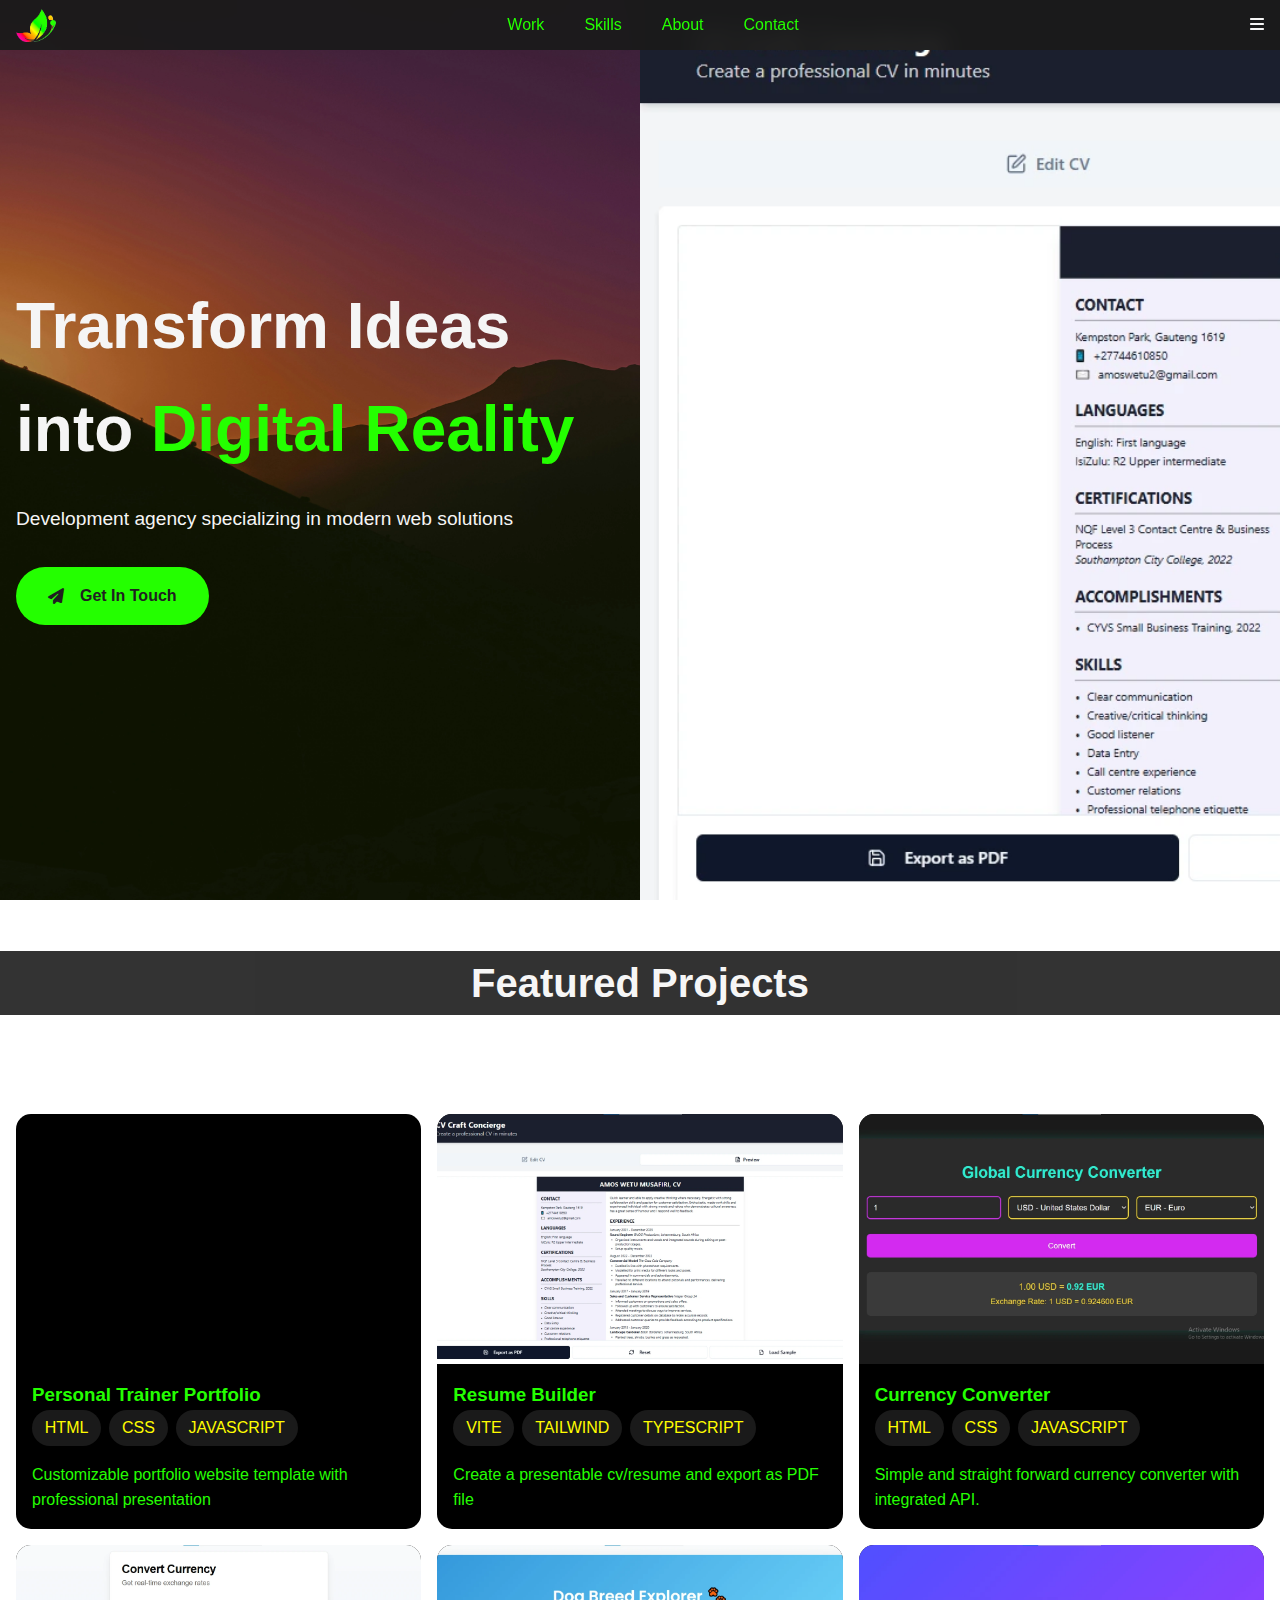
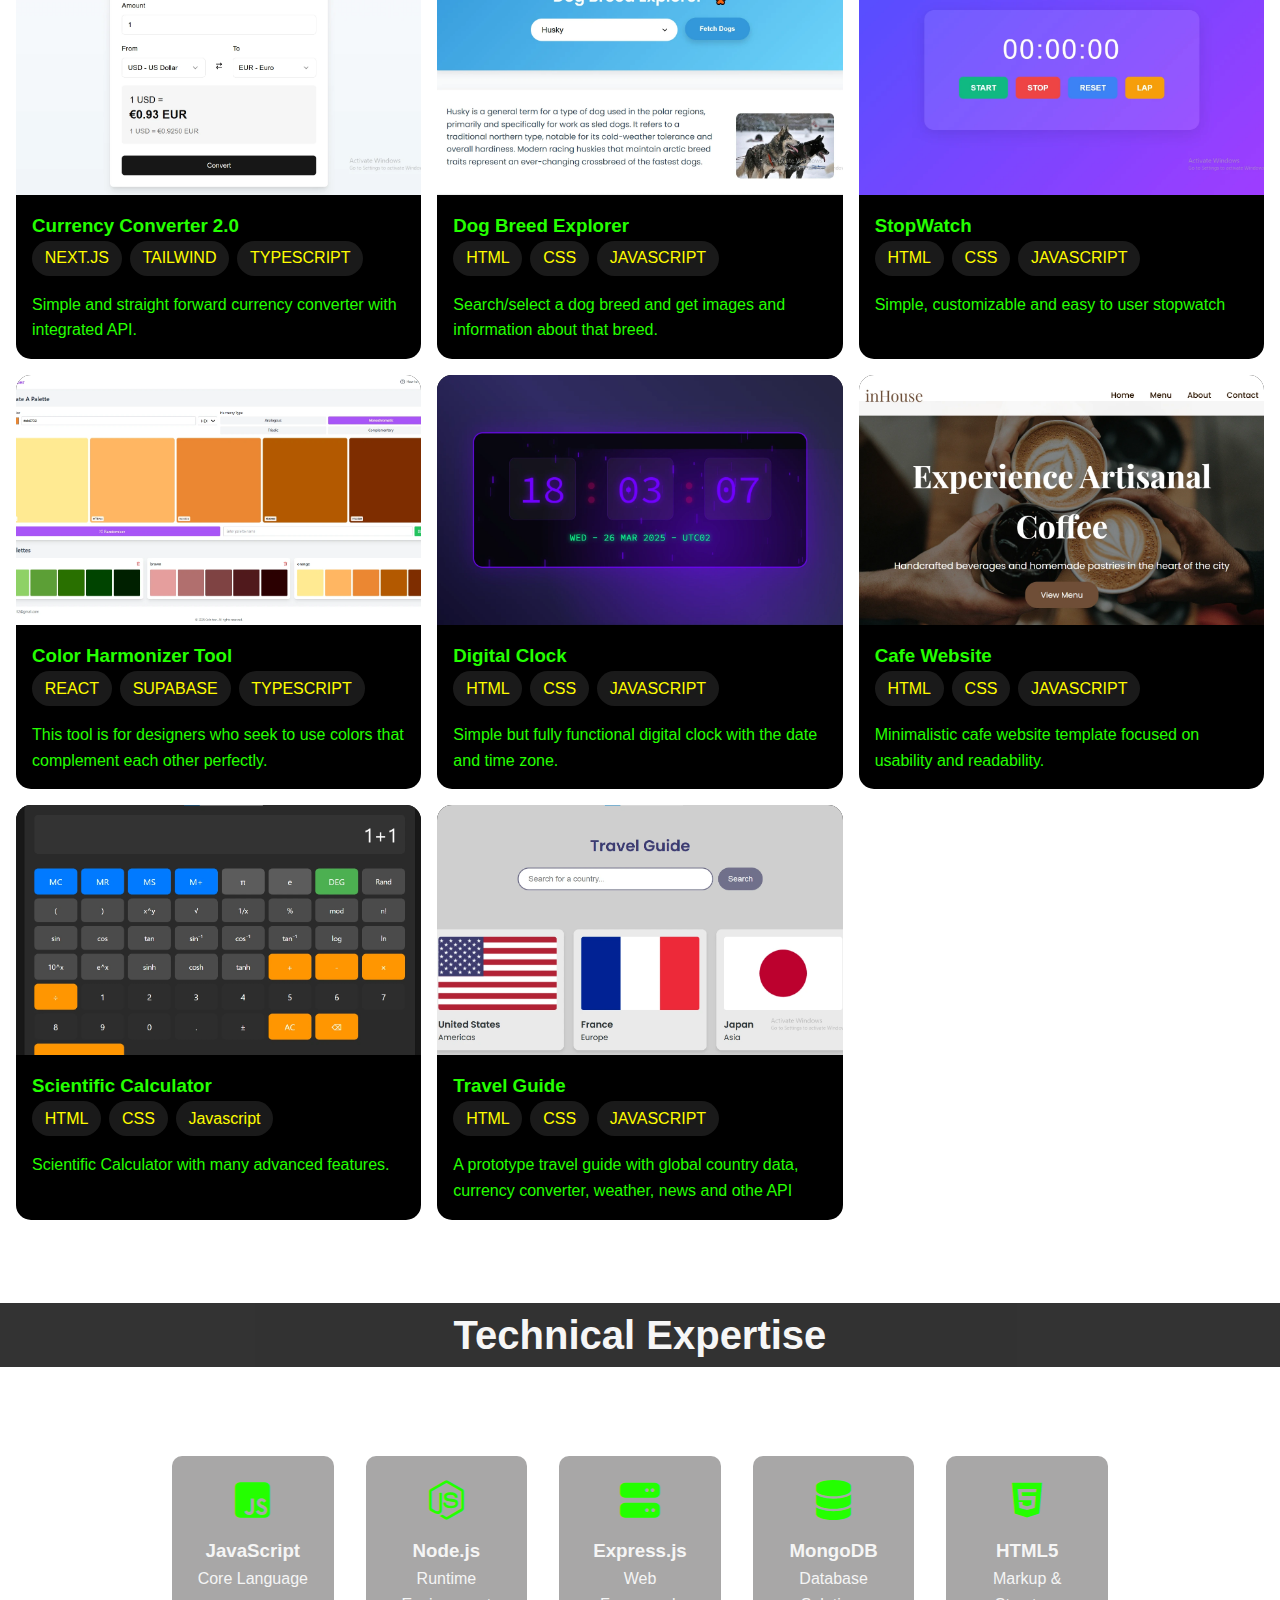
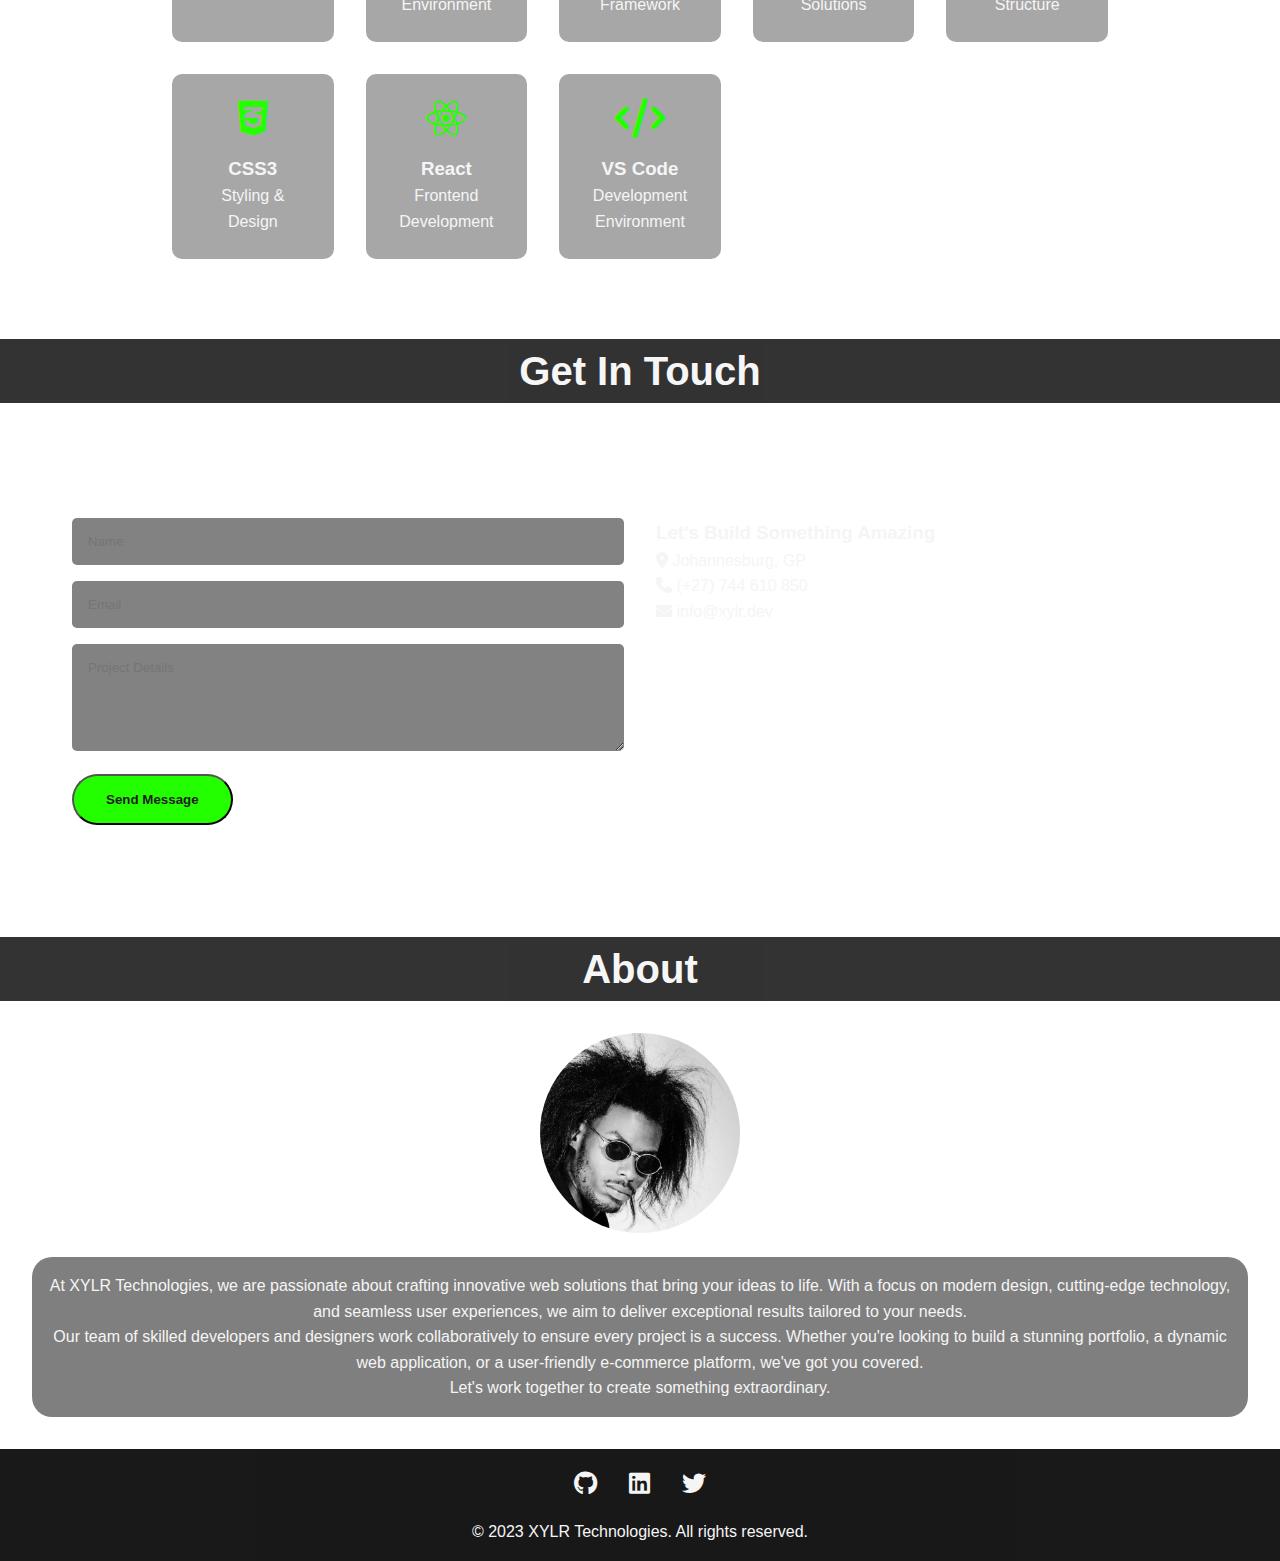
==== index.htm @ c1f41a62 "linked script & css" ====
<!DOCTYPE html>
<html lang="en">
<head>
    <meta charset="UTF-8">
    <meta name="viewport" content="width=device-width, initial-scale=1.0">
    <title>XYLR | Web Development Solutions</title>
    <link rel="icon" type="image/webp" href="/images/logo.webp">
<!-- Load only needed icons using Font Awesome's subset functionality -->
<link rel="stylesheet" href="https://cdnjs.cloudflare.com/ajax/libs/font-awesome/6.4.0/css/all.min.css" integrity="sha512-..." crossorigin="anonymous" media="print" onload="this.media='all'">
<link rel="stylesheet" href="styles.css">
</head>

<body>
    <nav class="navbar">
            <img title="logo" src="/images/logo.webp" str="XYLR" class="logo">
        <div class="nav-links">
            <a href="#projects">Work</a>
            <a href="#skills">Skills</a>
            <a href="#about">About</a>
            <a href="#contact">Contact</a>
        </div>
        <div class="menu-toggle"><i class="fas fa-bars"></i></div>
    </nav>

    <section class="hero">
        <div class="image-slider">
            <div class="slides">
            <img src="/images/resunate.webp" alt="Slide 1" loading="lazy" width="800" height="600">
            <img src="/images/curronimg.webp" alt="Slide 2" loading="lazy" width="800" height="600">
            <img src="/images/converter.webp" alt="Slide 3" loading="lazy" width="800" height="600">
            <img src="/images/dogbreedexpapp.webp" alt="Slide 4" loading="lazy" width="800" height="600">
            <img src="/images/DigiClockimg.webp" alt="Slide 5" loading="lazy" width="800" height="600">
            <img src="/images/got2go.webp" alt="Slide 6" loading="lazy" width="800" height="600">
            <img src="/images/calimg.webp" alt="Slide 7" loading="lazy" width="800" height="600">
            <img src="/images/colorizerimg.webp" alt="Slide 8" loading="lazy" width="800" height="600">
            <img src="/images/inhouseimg.webp" alt="Slide 9" loading="lazy" width="800" height="600">
            <img src="/images/PrimeFitimage.webp" alt="Slide 10" loading="lazy" width="800" height="600">
            <img src="/images/stopimg.webp" alt="Slide 11" loading="lazy" width="800" height="600">
            <img src="/images/weathappimg.webp" alt="Slide 12" loading="lazy" width="800" height="600">

            </div>
        </div>
        
        <div class="hero-content">
            <h1>Transform Ideas into <span>Digital Reality</span></h1>
            <p>Development agency specializing in modern web solutions</p>
            <a href="#contact" class="cta-button">
                <i class="fas fa-paper-plane"></i>
                Get In Touch
            </a>
        </div>
    </section>
   
    <section class="projects" id="projects">
        <br><br>
        <h2 class="section-title">Featured Projects</h2>
        <br><br>
        <div class="projects-grid">
            
            <a href="https://prymefit.netlify.app/" class="project-card">
                <div class="project-image" style="background-image: url('/images/primefitimage.webp')"></div>
                <div class="project-info">
                    <h3>Personal Trainer Portfolio</h3>
                    <div class="project-tags">
                        <span class="tag">HTML</span>
                        <span class="tag">CSS</span>
                        <span class="tag">JAVASCRIPT</span>
                    </div>
                    <p>Customizable portfolio website template with professional presentation</p>
                </div>
            </a>
           
            <a href="https://resunate.netlify.app/" class="project-card">
                <div class="project-image" style="background-image: url('/images/resunate.webp')"></div>
                <div class="project-info">
                    <h3>Resume Builder</h3>
                    <div class="project-tags">
                        <span class="tag">VITE</span>
                        <span class="tag">TAILWIND</span>
                        <span class="tag">TYPESCRIPT</span>
                    </div>
                    <p>Create a presentable cv/resume and export as PDF file</p>
                </div>
            </a>

            <a href="https://currencon.netlify.app/" class="project-card">
                <div class="project-image" style="background-image: url('/images/curronimg.webp')"></div>
                <div class="project-info">
                    <h3>Currency Converter</h3>
                    <div class="project-tags">
                        <span class="tag">HTML</span>
                        <span class="tag">CSS</span>
                        <span class="tag">JAVASCRIPT</span>
                    </div>
                    <p>Simple and straight forward currency converter with integrated API.</p>
                </div>
            </a>

            <a href="https://curron.netlify.app/" class="project-card">
                <div class="project-image" style="background-image: url('/images/converter.webp')"></div>
                <div class="project-info">
                    <h3>Currency Converter 2.0</h3>
                    <div class="project-tags">
                    <span class="tag">NEXT.JS</span>
                        <span class="tag">TAILWIND</span>
                        <span class="tag">TYPESCRIPT</span>
                    </div>
                    <p>Simple and straight forward currency converter with integrated API.</p>
                </div>
            </a>

            <a href="https://breedfinder.netlify.app/" class="project-card">
                <div class="project-image" style="background-image: url('/images/dogbreedexpapp.webp')"></div>
                <div class="project-info">
                    <h3>Dog Breed Explorer</h3>
                    <div class="project-tags">
                        <span class="tag">HTML</span>
                        <span class="tag">CSS</span>
                        <span class="tag">JAVASCRIPT</span>
                    </div>
                    <p>Search/select a dog breed and get images and information about that breed.</p>
                </div>
            </a>

            <a href="https://stoptyme.netlify.app/" class="project-card">
                <div class="project-image" style="background-image: url('/images/stopimg.webp')"></div>
                <div class="project-info">
                    <h3>StopWatch</h3>
                    <div class="project-tags">
                        <span class="tag">HTML</span>
                        <span class="tag">CSS</span>
                        <span class="tag">JAVASCRIPT</span>
                    </div>
                    <p>Simple, customizable and easy to user stopwatch</p>
                </div>
            </a>

            <a href="https://harmonizer.netlify.app/" class="project-card">
                <div class="project-image" style="background-image: url('/images/colorizerimg.webp')"></div>
                <div class="project-info">
                    <h3>Color Harmonizer Tool</h3>
                    <div class="project-tags">
                        <span class="tag">REACT</span>
                        <span class="tag">SUPABASE</span>
                        <span class="tag">TYPESCRIPT</span>
                    </div>
                    <p>This tool is for designers who seek to use colors that complement each other perfectly.</p>
                </div>
            </a>

            <a href="https://kloch.netlify.app/" class="project-card">
                <div class="project-image" style="background-image: url('/images/DigiClockimg.webp')"></div>
                <div class="project-info">
                    <h3>Digital Clock</h3>
                    <div class="project-tags">
                        <span class="tag">HTML</span>
                        <span class="tag">CSS</span>
                        <span class="tag">JAVASCRIPT</span>
                    </div>
                    <p>Simple but fully functional digital clock with the date and time zone.</p>
                </div>
            </a>

            <a href="https://inhouze.netlify.app/" class="project-card">
                <div class="project-image" style="background-image: url('/images/inhouseimg.webp')"></div>
                <div class="project-info">
                    <h3>Cafe Website</h3>
                    <div class="project-tags">
                        <span class="tag">HTML</span>
                        <span class="tag">CSS</span>
                        <span class="tag">JAVASCRIPT</span>
                    </div>
                    <p>Minimalistic cafe website template focused on usability and readability.</p>
                </div>
            </a>

            <a href="https://sciculator.netlify.app/" class="project-card">
                <div class="project-image" style="background-image: url('/images/calimg.webp')"></div>
                <div class="project-info">
                    <h3>Scientific Calculator</h3>
                    <div class="project-tags">
                        <span class="tag">HTML</span>
                        <span class="tag">CSS</span>
                        <span class="tag">Javascript</span>
                    </div>
                    <p>Scientific Calculator with many advanced features.</p>
                </div>
            </a>

            <a href="https://got2go.netlify.app/" class="project-card">
                <div class="project-image" style="background-image: url('/images/got2go.webp')"></div>
                <div class="project-info">
                    <h3>Travel Guide</h3>
                    <div class="project-tags">
                        <span class="tag">HTML</span>
                        <span class="tag">CSS</span>
                        <span class="tag">JAVASCRIPT</span>
                    </div>
                    <p>A prototype travel guide with global country data, currency converter, weather, news and othe API </p>
                </div>
            </a>
            <!-- Add more project cards -->
        </div>
    </section>
    <br><br>
    <section id="skills">
    <h2 class="section-title">Technical Expertise</h2>
    <br>
    <div class="skills-grid">
        <div class="skill-item">
            <i class="fab fa-js-square skill-icon"></i>
            <h3>JavaScript</h3>
            <p>Core Language</p>
        </div>
        <div class="skill-item">
            <i class="fab fa-node-js skill-icon"></i>
            <h3>Node.js</h3>
            <p>Runtime Environment</p>
        </div>
        <div class="skill-item">
            <i class="fas fa-server skill-icon"></i>
            <h3>Express.js</h3>
            <p>Web Framework</p>
        </div>
        <div class="skill-item">
            <i class="fas fa-database skill-icon"></i>
            <h3>MongoDB</h3>
            <p>Database Solutions</p>
        </div>
        <div class="skill-item">
            <i class="fab fa-html5 skill-icon"></i>
            <h3>HTML5</h3>
            <p>Markup & Structure</p>
        </div>
        <div class="skill-item">
            <i class="fab fa-css3-alt skill-icon"></i>
            <h3>CSS3</h3>
            <p>Styling & Design</p>
        </div>
        <div class="skill-item">
            <i class="fab fa-react skill-icon"></i>
            <h3>React</h3>
            <p>Frontend Development</p>
        </div>
          <div class="skill-item">
            <i class="fas fa-code skill-icon"></i>
            <h3>VS Code</h3>
            <p>Development Environment</p>
        </div>
    </div>
</section>

    <section class="contact" id="contact">
        <h2 class="section-title">Get In Touch</h2>
        <br><br>
        <div class="contact-grid">
            <form class="contact-form">
                <input type="text" placeholder="Name" required>
                <input type="email" placeholder="Email" required>
                <textarea rows="5" placeholder="Project Details" required></textarea>
                <button class="cta-button">Send Message</button>
            </form>
            <div class="contact-info">
                <h3>Let's Build Something Amazing</h3>
                <p><i class="fas fa-map-marker-alt"></i> Johannesburg, GP</p>
                <p><i class="fas fa-phone"></i> (+27) 744 610 850</p>
                <p><i class="fas fa-envelope"></i> info@xylr.dev</p>
            </div>
        </div>
    </section>
    <section id="about">
        <h2 class="section-title">About</h2>
        <div class="profile-pic">
            <img src="/images/me.jpg" alt="Profile Picture">
        </div>
        <div id="D1">
            <p>
                At XYLR Technologies, we are passionate about crafting innovative web solutions that bring your ideas to life. 
                With a focus on modern design, cutting-edge technology, and seamless user experiences, we aim to deliver 
                exceptional results tailored to your needs.
            </p>
            <p>
                Our team of skilled developers and designers work collaboratively to ensure every project is a success. 
                Whether you're looking to build a stunning portfolio, a dynamic web application, or a user-friendly e-commerce 
                platform, we've got you covered.
            </p>
            <p>
                Let's work together to create something extraordinary.
            </p>
        </div>
    </section>
    <footer>
        <div class="social-links">
            <a title="github" href="https://github.com/tripsound"><i class="fab fa-github"></i></a>
            <a title="linkedin" href="https://www.linkedin.com/in/amos-wetu-8b114825a/"><i class="fab fa-linkedin"></i></a>
            <a title="twitter" href="#"><i class="fab fa-twitter"></i></a>
        </div>
        <p>&copy; 2023 XYLR Technologies. All rights reserved.</p>
    </footer>
    <script src="script.js"></script>
</body>
</html>
---- styles.css ----
:root {
        --primary-color: #202020;
        --accent-color: #24FF00;
        --text-light: #F5F5F5;
        --bg-dark: #000000;
    }

    * {
        margin: 0;
        padding: 0;
        box-sizing: border-box;
        font-family: 'Inter', sans-serif;
    }

    html {
        scroll-behavior: smooth;
    }

    body {
        background-image: url('images/samuel.webp');
        background-size: cover;
            background-attachment: fixed;
            background-position: center;
            background-repeat: no-repeat;
        color: var(--text-light);
        line-height: 1.6;
    }

    /* Navigation */
    .navbar {
        position: fixed;
        top: 0;
        width: 100%;
        padding: 1rem;
        background: rgba(26, 26, 26, 0.95);
        display: flex;
        justify-content: space-between;
        align-items: center;
        z-index: 1000;
        backdrop-filter: blur(10px);
        height: 50px;
    }

    .nav-links {
        display: flex;
        gap: 2.5rem;
    }

    .nav-links a {
        color: var(--accent-color);
        text-decoration: none;
        font-weight: 500;
        transition: color 0.3s;
    }

    .nav-links a:hover {
        color: var(--text-light);
    }

    /* Hero Section */
    .hero {
        height: 100vh;
        display: flex;
        align-items: center;
        justify-content: flex-start; /* Align content to the left */
        padding: 0;
        background: url('images/omid.webp') no-repeat center center/cover;
        color: var(--text-light);
        position: relative;
        overflow: hidden;
    }

    .hero-content {
        max-width: 600px;
        z-index: 1;
        padding: 1rem;
    }

    .hero h1 {
        font-size: clamp(2.5rem, 6vw, 4rem);
        margin-bottom: clamp(1rem, 3vw, 1.5rem);
    }

    .hero h1 span {
        color: var(--accent-color);
    }

    .hero p {
        font-size: 1.2rem;
        margin-bottom: 2rem;
    }

    .cta-button {
        display: inline-flex;
        align-items: center;
        gap: 1rem;
        padding: 1rem 2rem;
        background-color: var(--accent-color);
        color: var(--primary-color);
        text-decoration: none;
        border-radius: 50px;
        font-weight: 600;
        transition: transform 0.3s;
    }

    .cta-button:hover {
        transform: translateY(-3px);
    }

    .image-slider {
        position: absolute;
        top: 0;
        right: 0;
        width: 50%;
        height: 100vh;
        overflow: hidden;
    }

    .slides {
        display: flex;
        width: 300%;
        animation: slide-animation 15s linear infinite;
    }

    .slides img {
        width: 100%;
        height: 100vh;
        object-fit: cover;
    }

    @keyframes slide-animation {
        0% { transform: translateX(0); }
        100% { transform: translateX(calc(-100% * (var(--slide-count) - 1))); }
    }

    .slides {
        --slide-count: 12; /* Update this variable to match the number of slides */
        display: flex;
        animation: slide-animation 30s linear infinite;
    }

    @media (max-width: 768px) {
        .hero {
            flex-direction: column; /* Stack content vertically on small screens */
            justify-content: flex-start; /* Keep content aligned to the left */
            text-align: left;
        }

        .image-slider {
            position: static; /* Remove absolute positioning on small screens */
            width: 100%;
            height: auto;
        }

        .slides img {
            height: auto;
        }
    }
    
    /* Projects Grid */
    .projects {
        padding: 0rem;
        padding-bottom: 1rem;
    }

    .section-title {
        font-size: 2.5rem;
        margin-bottom: 2rem;
        text-align: center;
        background: var(--bg-dark);
        opacity: 0.8;
    }

    a {
text-decoration: none;
color: var(--accent-color);
}

    .projects-grid {
        display: grid;
        grid-template-columns: repeat(auto-fit, minmax(350px, 1fr));
        gap: 1rem;
        padding: 1rem;
    }

    .project-card {
        background: var(--bg-dark);
        border-radius: 15px;
        overflow: hidden;
    }

    .project-image {
        height: 250px;
        background-size: cover;
        background-position: center;
    }

    .project-info {
        padding: 1rem;
    }

    .project-tags {
        display: flex;
        gap: 0.5rem;
        flex-wrap: wrap;
        margin-bottom: 1rem;
    }

    .tag {
        background: rgba(255,255,255,0.1);
        padding: 0.3rem 0.8rem;
        border-radius: 20px;
        font-size: 1rem;
        color: #FFFC00;
    }

    /* Skills Section */
    .skills {
        padding: 4rem;
        background: var(--bg-dark);
    }

    .skills-grid {
        display: grid;
        grid-template-columns: repeat(auto-fit, minmax(150px, 1fr));
        gap: 2rem;
        max-width: 1000px;
        margin: 0 auto;
        padding: 2rem;
        padding-bottom: 5rem;
    }

    .skill-item {
        text-align: center;
        padding: 1.5rem;
        background: rgba(84, 81, 81, 0.504);
        border-radius: 10px;
    }

    .skill-icon {
        font-size: 2.5rem;
        margin-bottom: 1rem;
        color: var(--accent-color);
    }

    /* Contact Section */
    .contact {
        padding: 0rem;
        padding-bottom: 5rem;
    }

    .contact-grid {
        display: grid;
        grid-template-columns: 1fr 1fr;
        gap: 2rem;
        max-width: 1200px;
        margin: 0 auto;
        padding: 2rem;

    }

    .contact-form input,
    .contact-form textarea {
        width: 100%;
        padding: 1rem;
        margin-bottom: 1rem;
        background: rgba(48, 48, 48, 0.603);
        border: none;
        border-radius: 5px;
        color: var(--text-light);
    }

    /* Footer */
    footer {
        background: var(--bg-dark);
        padding: 1rem 5%;
        text-align: center;
        opacity: 0.9;
    }

    .social-links {
        display: flex;
        justify-content: center;
        gap: 2rem;
        margin-bottom: 1rem;
    }

    .social-links a {
        color: var(--text-light);
        font-size: 1.5rem;
        transition: color 0.3s;
    }

    .social-links a:hover {
        color: var(--accent-color);
    }

    @media (max-width: 768px) {
        .nav-links {
            display: none;
            flex-direction: column;
            background: rgba(26, 26, 26, 0.95);
            position: absolute;
            top: 50px;
            right: 0;
            width: 100%;
            padding: 1rem;
        }

        .nav-links.active {
            display: flex;
        }

        .hero h1 {
            font-size: 2.5rem;
        }

        .contact-grid {
            grid-template-columns: 1fr;
        }

        .menu-toggle {
            display: block;
        }
    }

    /* Animations */
    @keyframes float {
        0%, 100% { transform: translateY(0); }
        50% { transform: translateY(-20px); }
    }

    .particles {
        position: absolute;
        width: 100%;
        height: 100%;
        pointer-events: none;
    }
    .logo {
        width: 40px;
        margin-top: 0px;
        transition: transform 0.3s ease;
    }
    #about {
        text-align: center; 
    }
    .profile-pic {
        text-align: center;
        margin-bottom: 1rem; /* Added margin to create padding between profile pic and #D1 */
    }

    .profile-pic img {
        width: 200px;
        height: 200px;
        border-radius: 50%;
        object-fit: cover;
    }
#D1 {
 padding: 1rem;
 margin: 2rem;
 margin-top: 1rem; /* Adjusted margin to ensure spacing between profile pic and #D1 */
 background: rgba(0, 0, 0, 0.5); /* Set background opacity to 0.5 */
 border-radius: 20px;
 color: var(--text-light); /* Ensure text color remains unaffected */
}
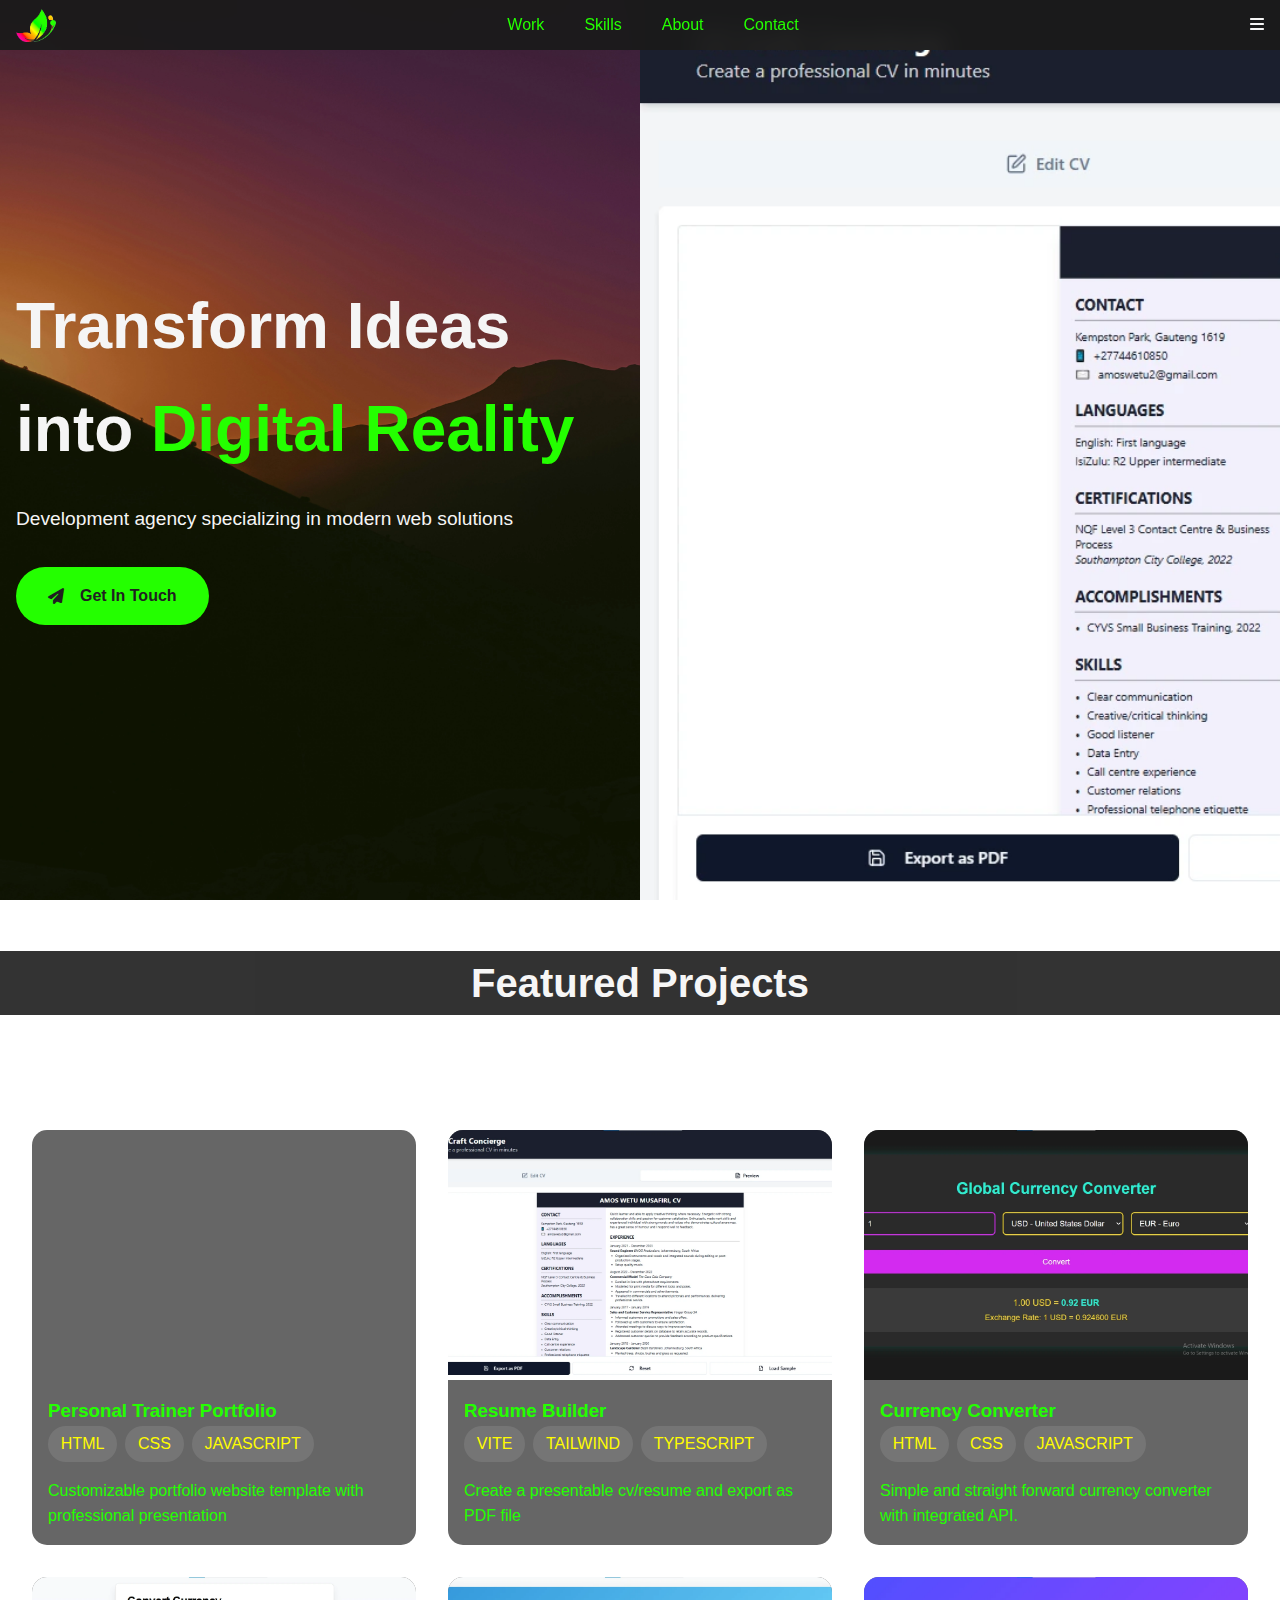
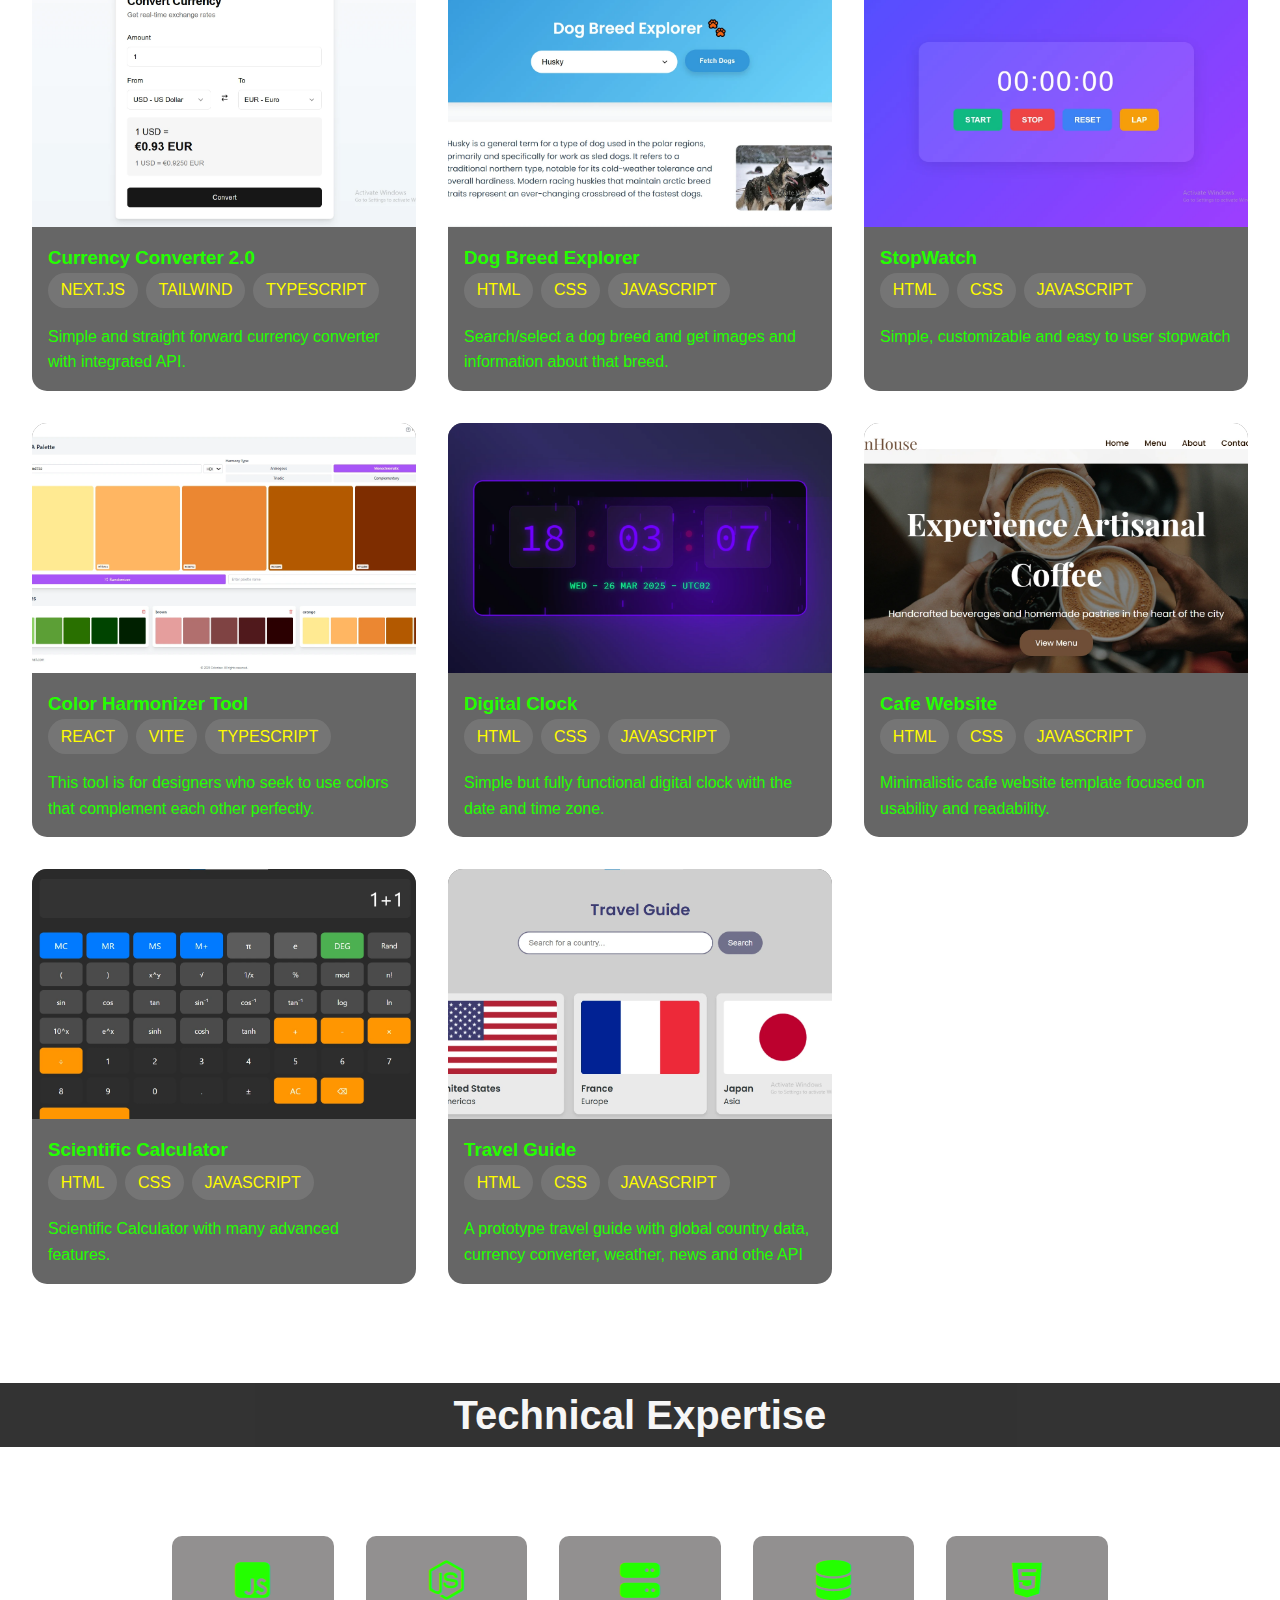
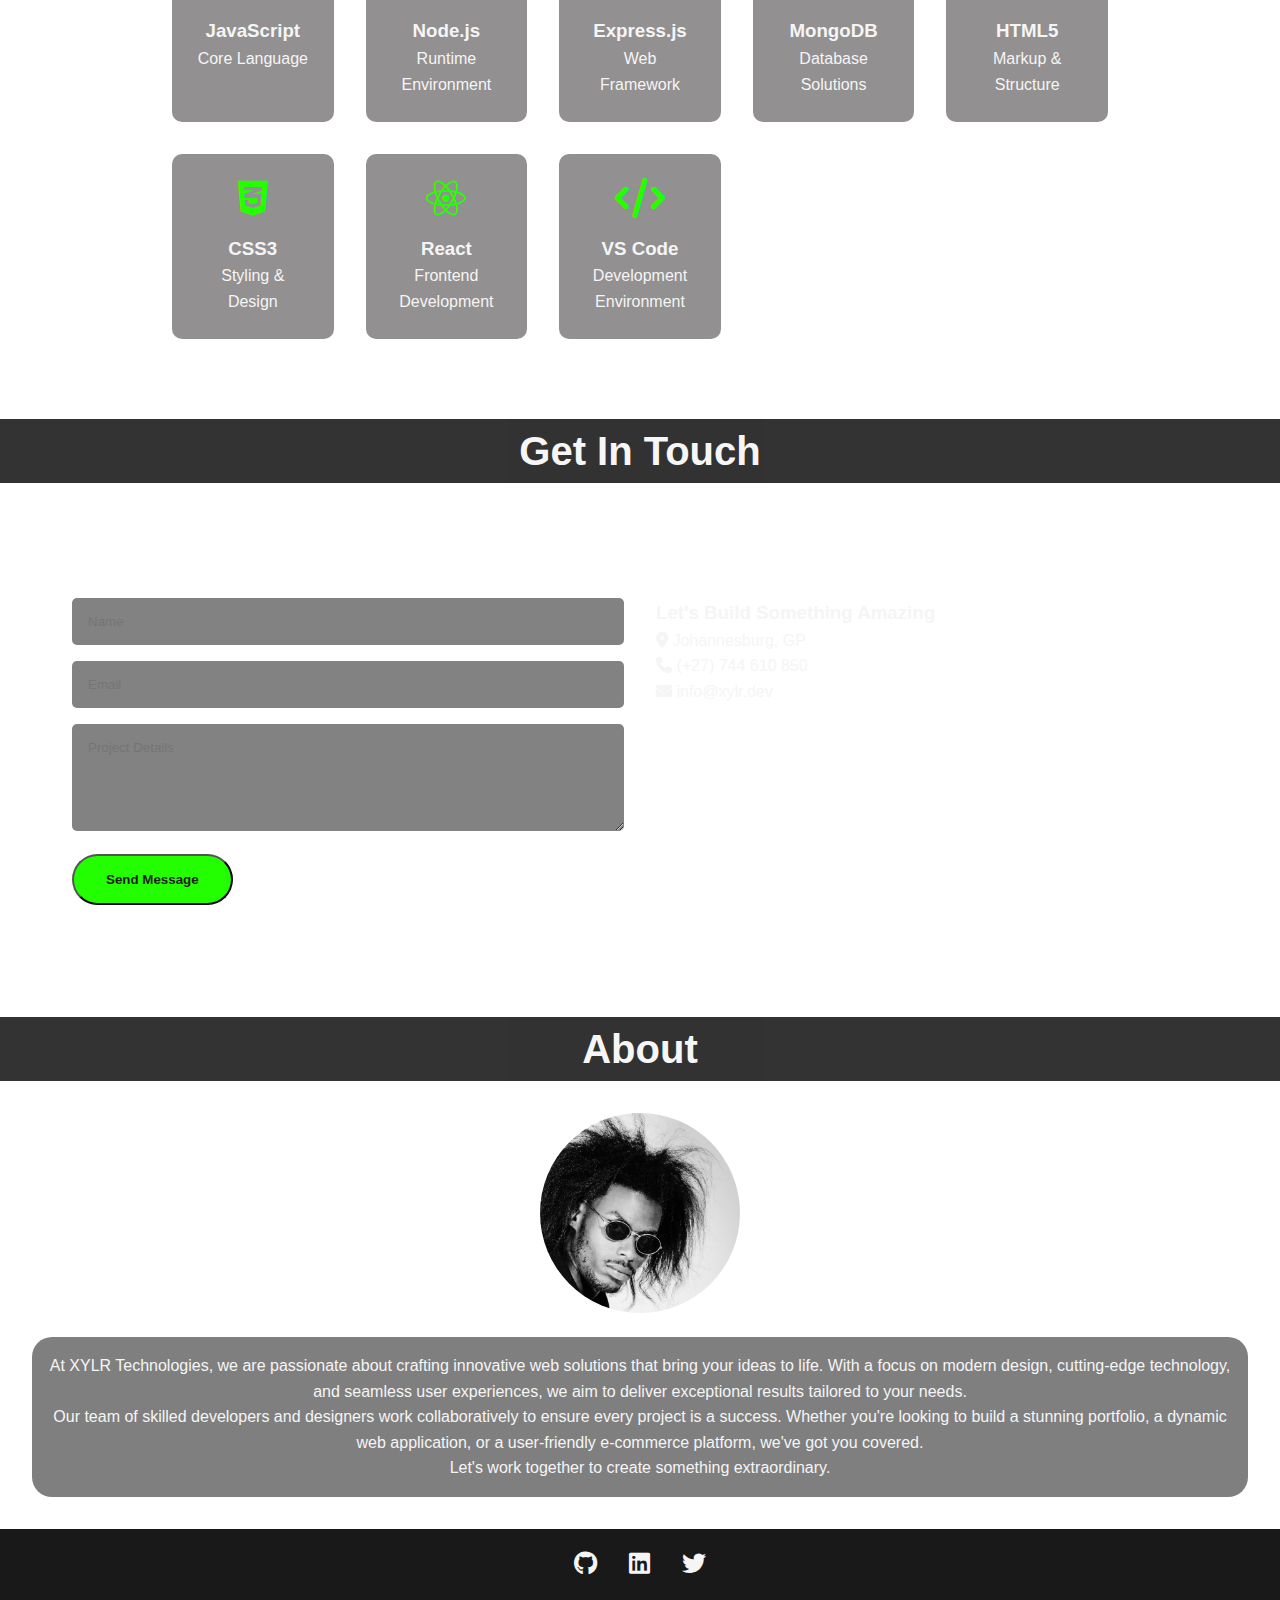
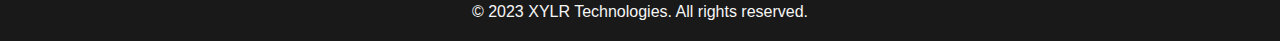
==== commit 86698b3d: "we only get better" ====
--- a/index.htm
+++ b/index.htm
@@ -141,7 +141,7 @@
                     <h3>Color Harmonizer Tool</h3>
                     <div class="project-tags">
                         <span class="tag">REACT</span>
-                        <span class="tag">SUPABASE</span>
+                        <span class="tag">VITE</span>
                         <span class="tag">TYPESCRIPT</span>
                     </div>
                     <p>This tool is for designers who seek to use colors that complement each other perfectly.</p>
@@ -181,7 +181,7 @@
                     <div class="project-tags">
                         <span class="tag">HTML</span>
                         <span class="tag">CSS</span>
-                        <span class="tag">Javascript</span>
+                        <span class="tag">JAVASCRIPT</span>
                     </div>
                     <p>Scientific Calculator with many advanced features.</p>
                 </div>
--- a/styles.css
+++ b/styles.css
@@ -179,20 +179,27 @@
     .projects-grid {
         display: grid;
         grid-template-columns: repeat(auto-fit, minmax(350px, 1fr));
-        gap: 1rem;
-        padding: 1rem;
+        gap: 2rem;
+        padding: 2rem;
     }
 
     .project-card {
-        background: var(--bg-dark);
+        background: rgba(0, 0, 0, 0.6); /* Set background opacity to 0.5 */
         border-radius: 15px;
         overflow: hidden;
-    }
-
+        position: relative; /* Ensure positioning for child elements */
+        }
+
+    .project-card:hover {
+        transform: translateY(-10px);
+        box-shadow: 0 10px 20px rgba(0, 0, 0, 0.5);
+        transition: transform 0.3s ease, box-shadow 0.3s ease;
+    }
     .project-image {
         height: 250px;
         background-size: cover;
         background-position: center;
+        
     }
 
     .project-info {
@@ -233,7 +240,7 @@
     .skill-item {
         text-align: center;
         padding: 1.5rem;
-        background: rgba(84, 81, 81, 0.504);
+        background: rgba(84, 81, 81, 0.635);
         border-radius: 10px;
     }
 
@@ -272,10 +279,10 @@
 
     /* Footer */
     footer {
-        background: var(--bg-dark);
+        background: rgba(0, 0, 0, 0.9); /* Set background opacity to 0.9 */
         padding: 1rem 5%;
         text-align: center;
-        opacity: 0.9;
+        color: var(--text-light); /* Ensure text color remains unaffected */
     }
 
     .social-links {
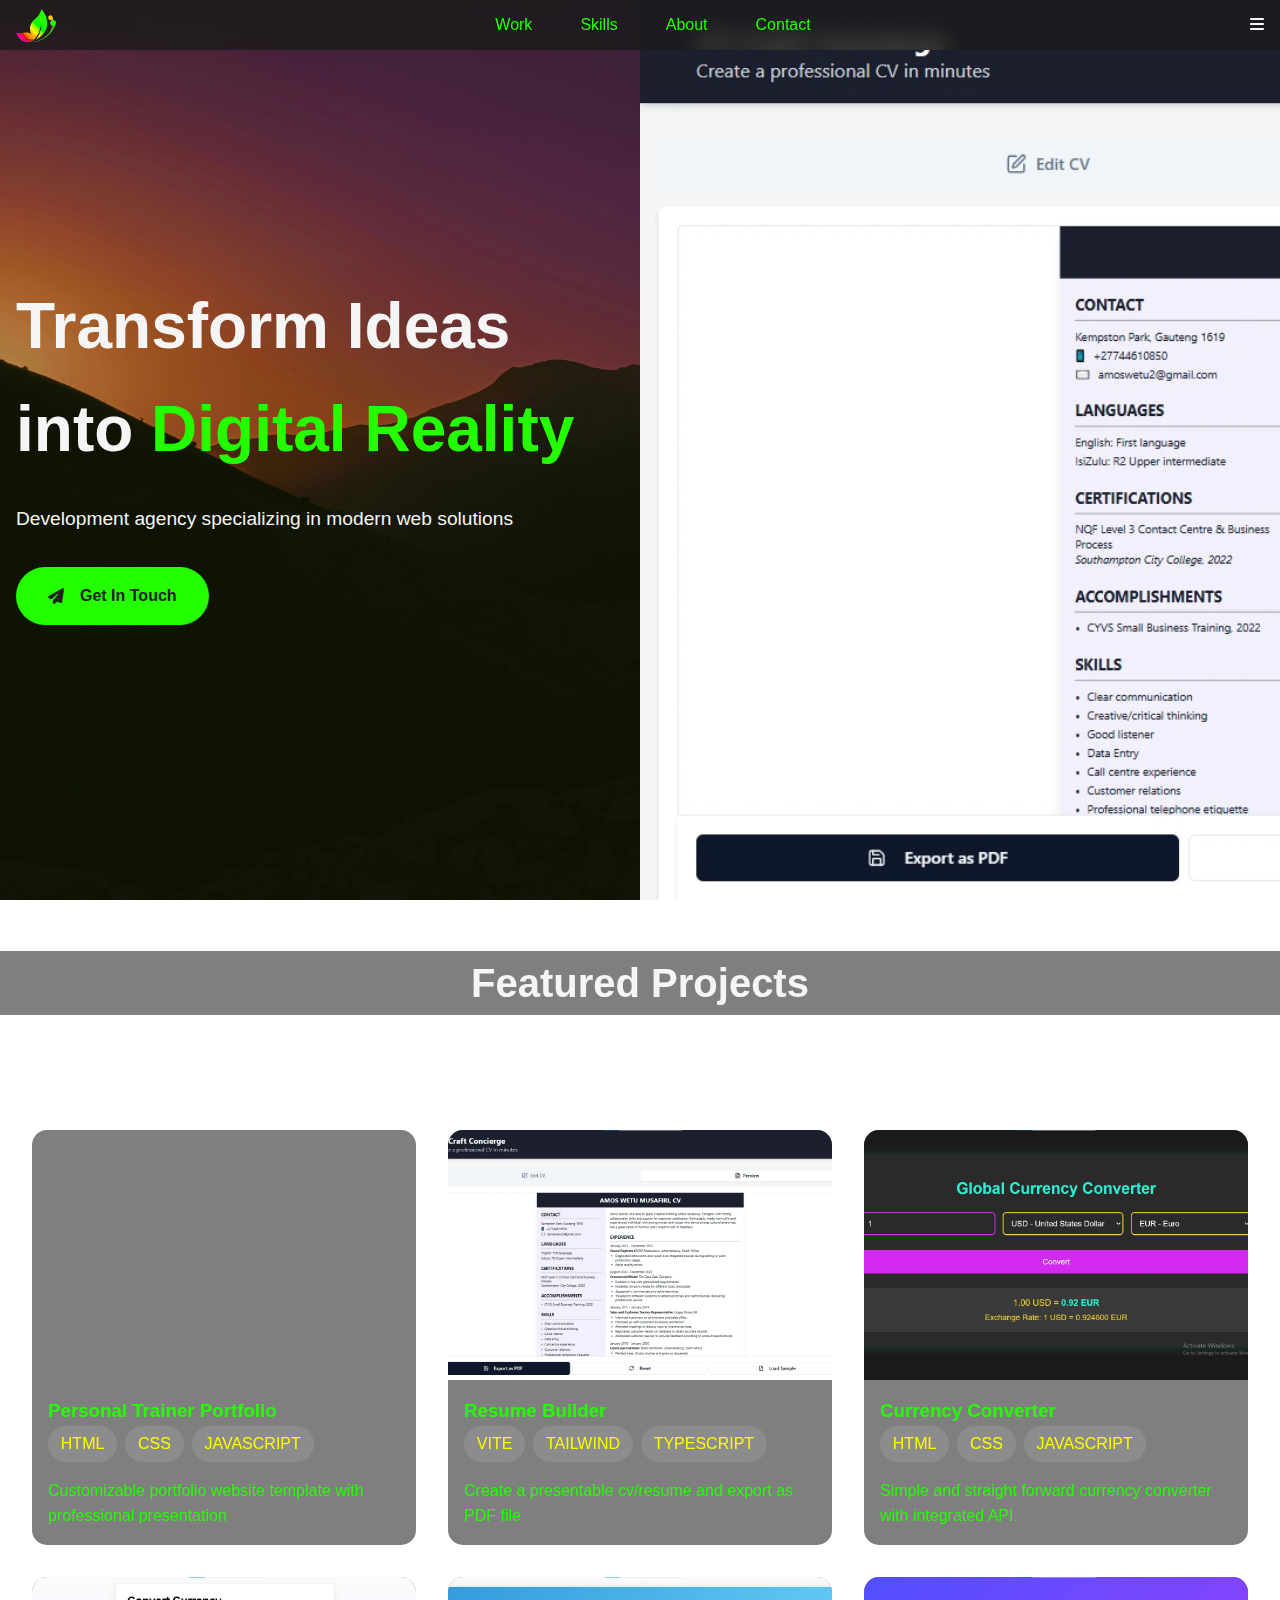
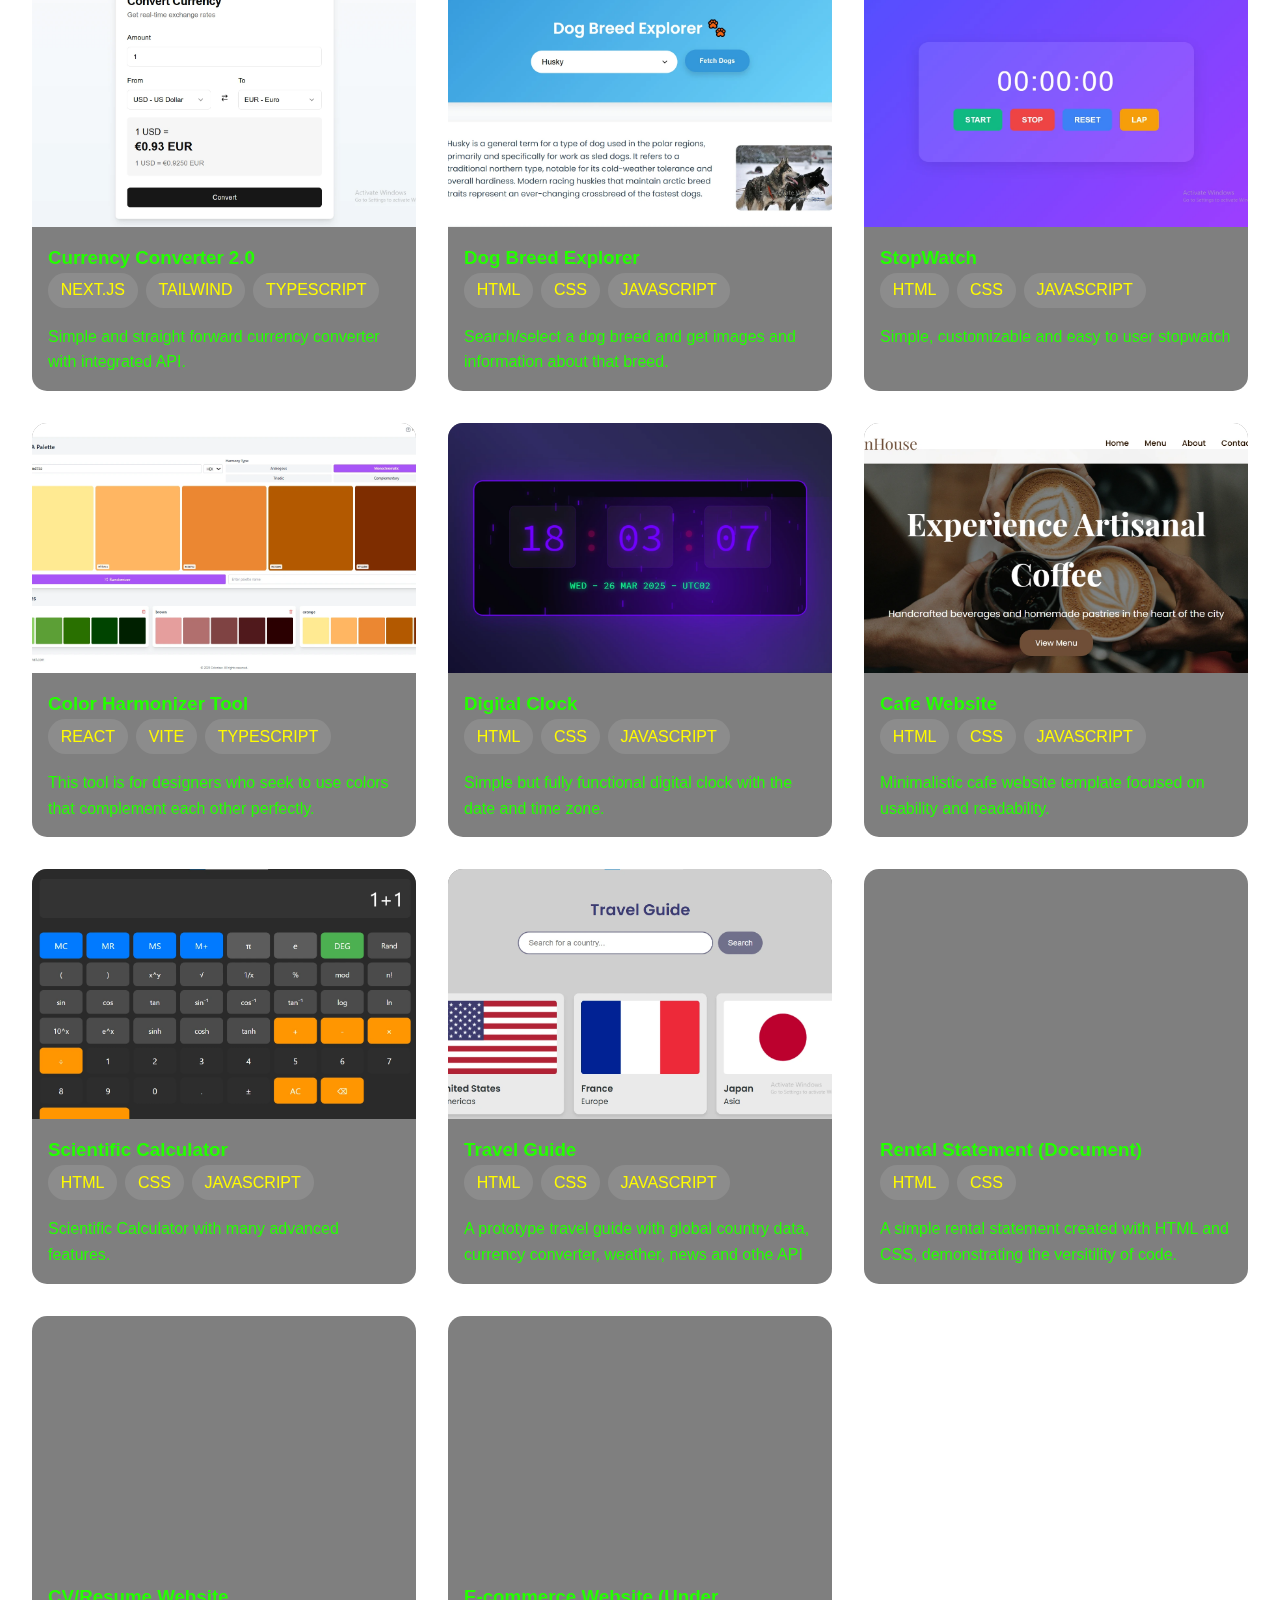
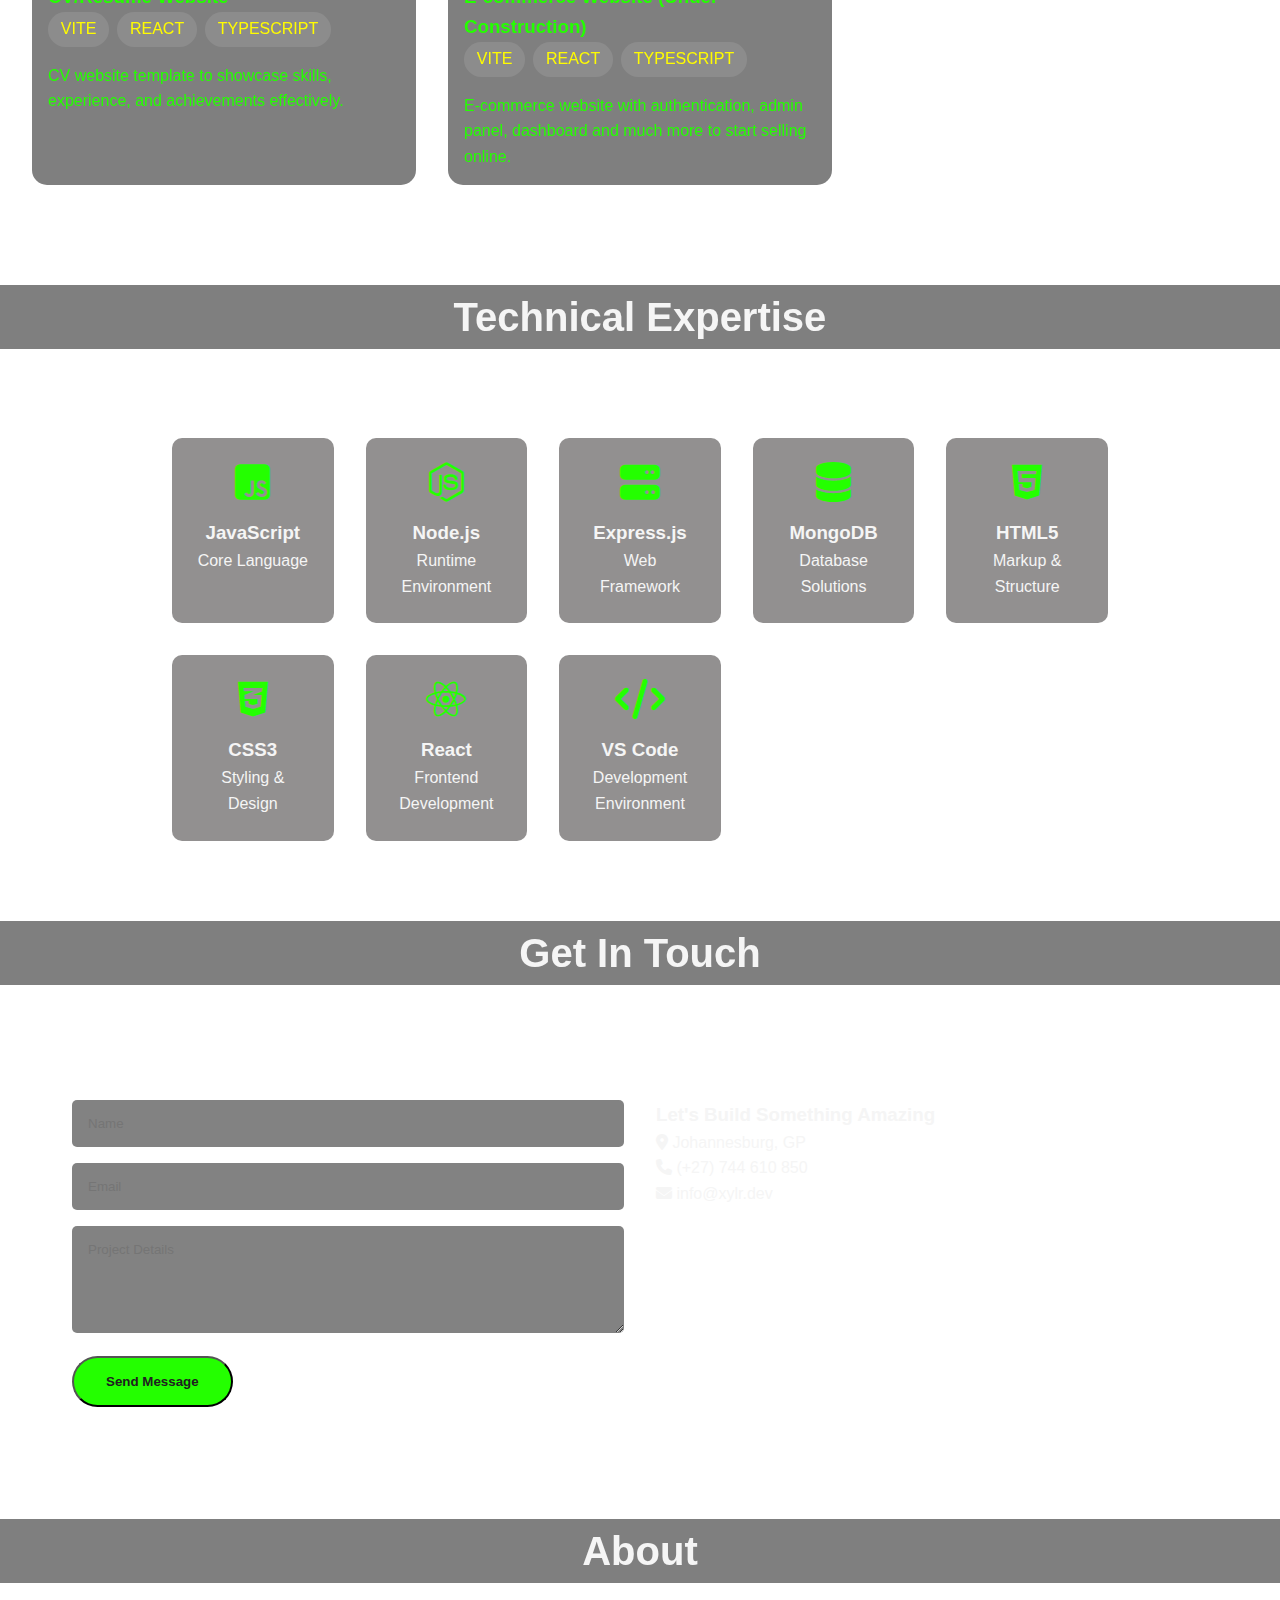
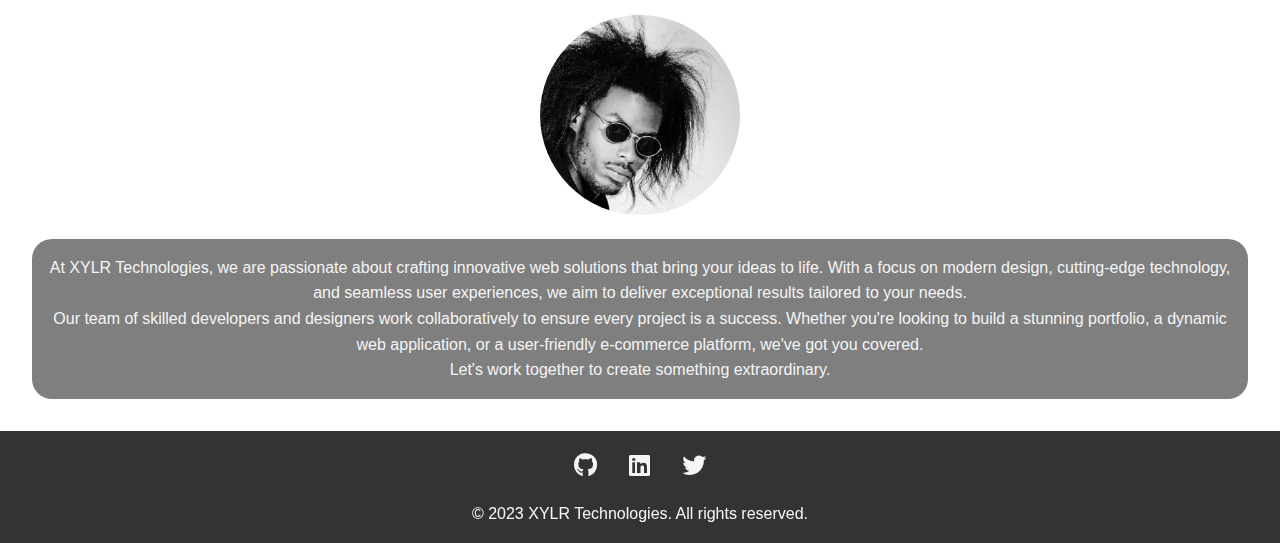
==== commit 111a2938: "new" ====
--- a/index.htm
+++ b/index.htm
@@ -197,6 +197,44 @@
                         <span class="tag">JAVASCRIPT</span>
                     </div>
                     <p>A prototype travel guide with global country data, currency converter, weather, news and othe API </p>
+                </div>
+            </a>
+
+            <a href="https://codecu.netlify.app/" class="project-card">
+                <div class="project-image" style="background-image: url('/images/statement.webp')"></div>
+                <div class="project-info">
+                    <h3>Rental Statement (Document)</h3>
+                    <div class="project-tags">
+                        <span class="tag">HTML</span>
+                        <span class="tag">CSS</span>
+                    </div>
+                    <p>A simple rental statement created with HTML and CSS, demonstrating the versitility of code.</p>
+                </div>
+            </a>
+
+            <a href="https://webpagecv.netlify.app/" class="project-card">
+                <div class="project-image" style="background-image: url('/images/cvappimg.webp')"></div>
+                <div class="project-info">
+                    <h3>CV/Resume Website</h3>
+                    <div class="project-tags">
+                        <span class="tag">VITE</span>
+                        <span class="tag">REACT</span>
+                        <span class="tag">TYPESCRIPT</span>
+                    </div>
+                    <p>CV website template to showcase skills, experience, and achievements effectively.</p>
+                </div>
+            </a>
+
+            <a href="https://fashionfab.netlify.app/" class="project-card">
+                <div class="project-image" style="background-image: url('/images/cvappimg.webp')"></div>
+                <div class="project-info">
+                    <h3>E-commerce Website (Under Construction)</h3>
+                    <div class="project-tags">
+                        <span class="tag">VITE</span>
+                        <span class="tag">REACT</span>
+                        <span class="tag">TYPESCRIPT</span>
+                    </div>
+                    <p>E-commerce website with authentication, admin panel, dashboard and much more to start selling online.</p>
                 </div>
             </a>
             <!-- Add more project cards -->
--- a/styles.css
+++ b/styles.css
@@ -32,7 +32,7 @@
         top: 0;
         width: 100%;
         padding: 1rem;
-        background: rgba(26, 26, 26, 0.95);
+        background: rgba(26, 26, 26, 0.8);
         display: flex;
         justify-content: space-between;
         align-items: center;
@@ -43,7 +43,7 @@
 
     .nav-links {
         display: flex;
-        gap: 2.5rem;
+        gap: 3rem;
     }
 
     .nav-links a {
@@ -167,8 +167,8 @@
         font-size: 2.5rem;
         margin-bottom: 2rem;
         text-align: center;
-        background: var(--bg-dark);
-        opacity: 0.8;
+        background: rgba(0, 0, 0, 0.5);
+        backdrop-filter: blur(10px);
     }
 
     a {
@@ -184,7 +184,8 @@
     }
 
     .project-card {
-        background: rgba(0, 0, 0, 0.6); /* Set background opacity to 0.5 */
+        background: rgba(0, 0, 0, 0.5); /* Set background opacity to 0.5 */
+        backdrop-filter: blur(5px);
         border-radius: 15px;
         overflow: hidden;
         position: relative; /* Ensure positioning for child elements */
@@ -279,7 +280,8 @@
 
     /* Footer */
     footer {
-        background: rgba(0, 0, 0, 0.9); /* Set background opacity to 0.9 */
+        background: rgba(0, 0, 0, 0.8); /* Set background opacity to 0.9 */
+        backdrop-filter: blur(10px);
         padding: 1rem 5%;
         text-align: center;
         color: var(--text-light); /* Ensure text color remains unaffected */
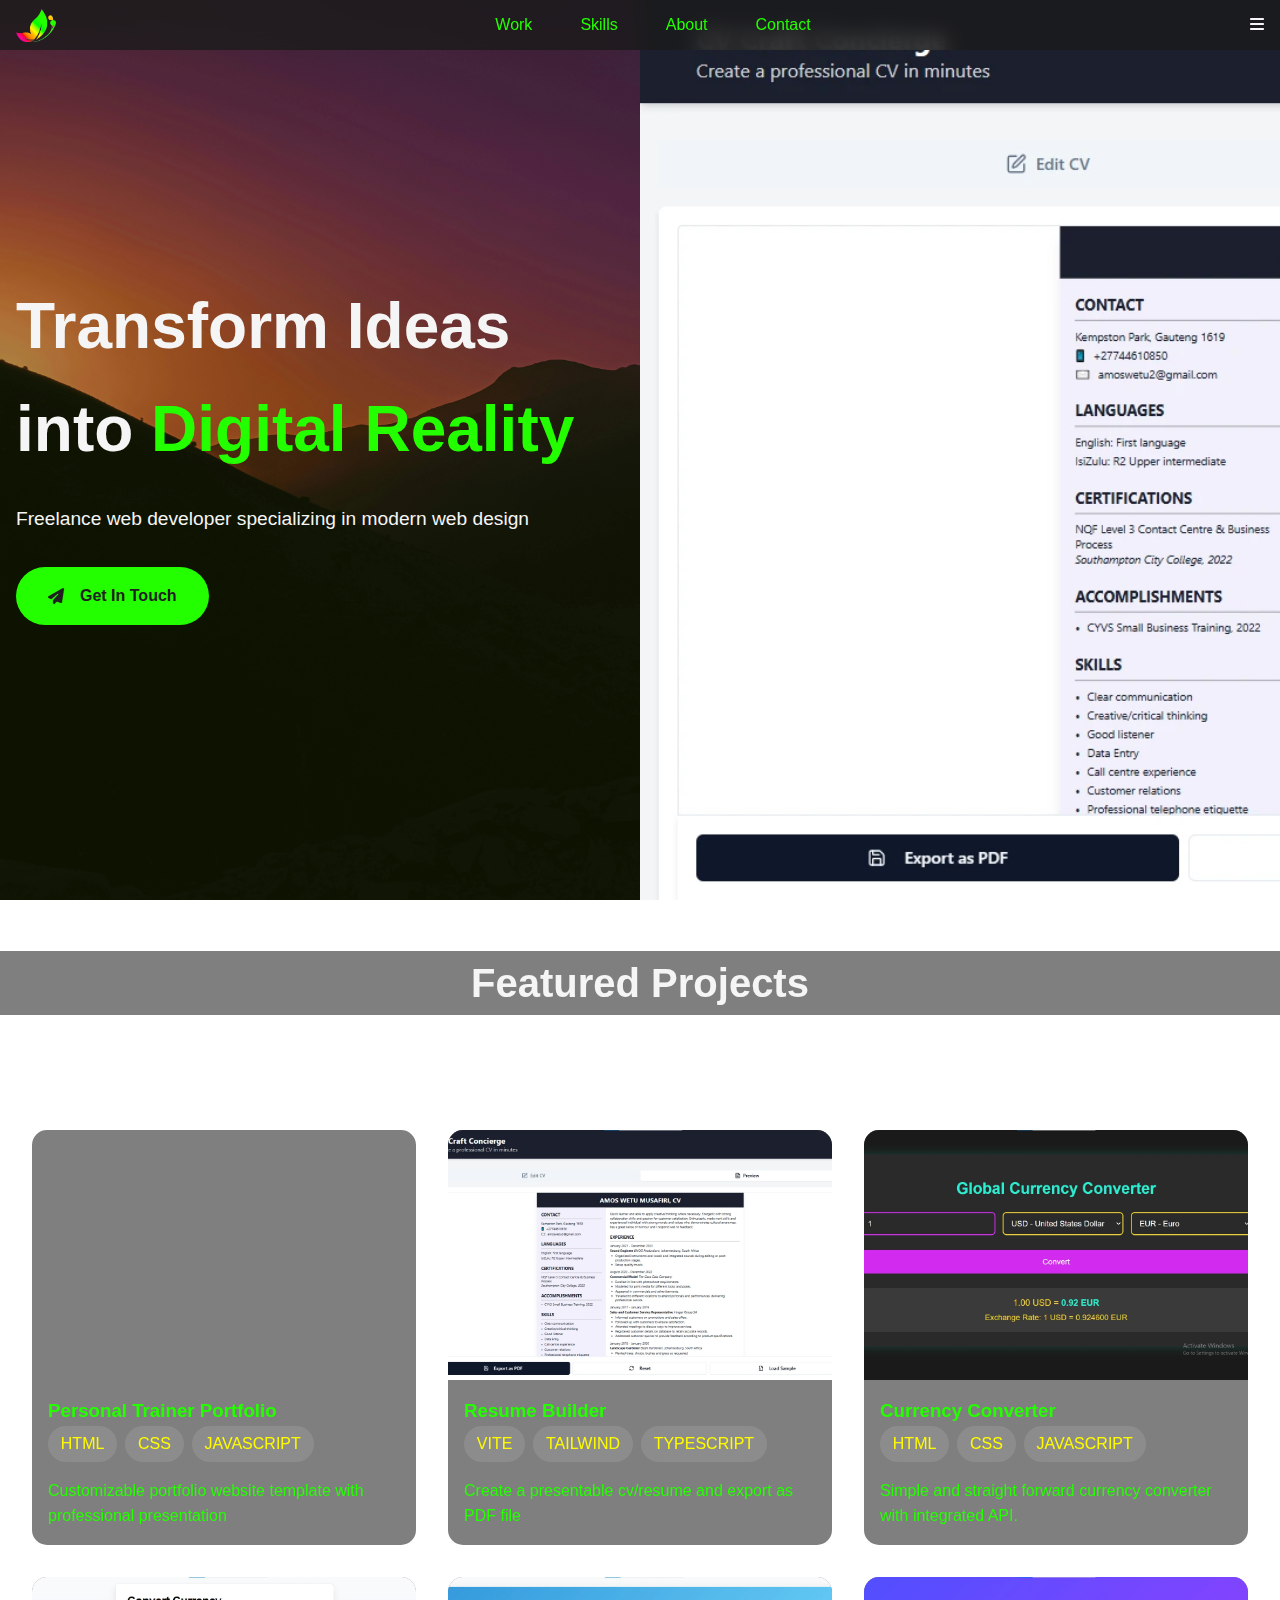
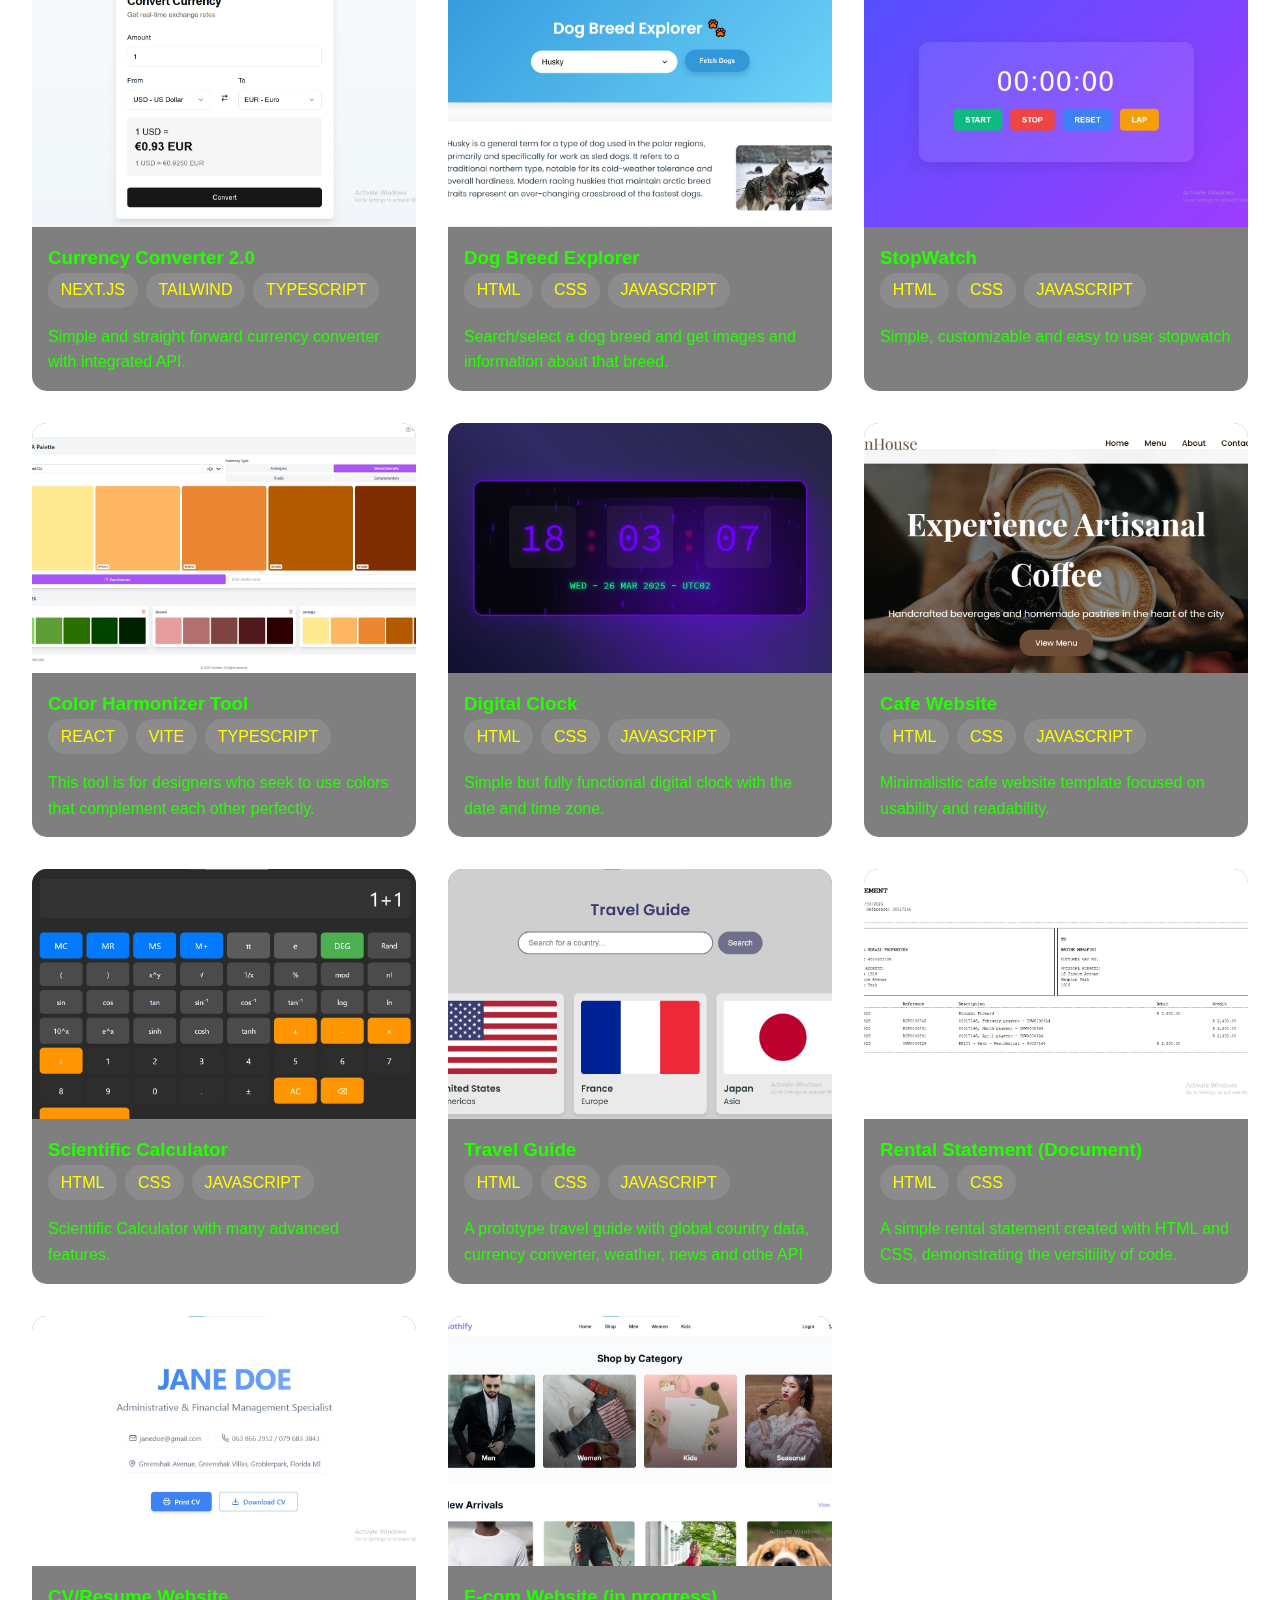
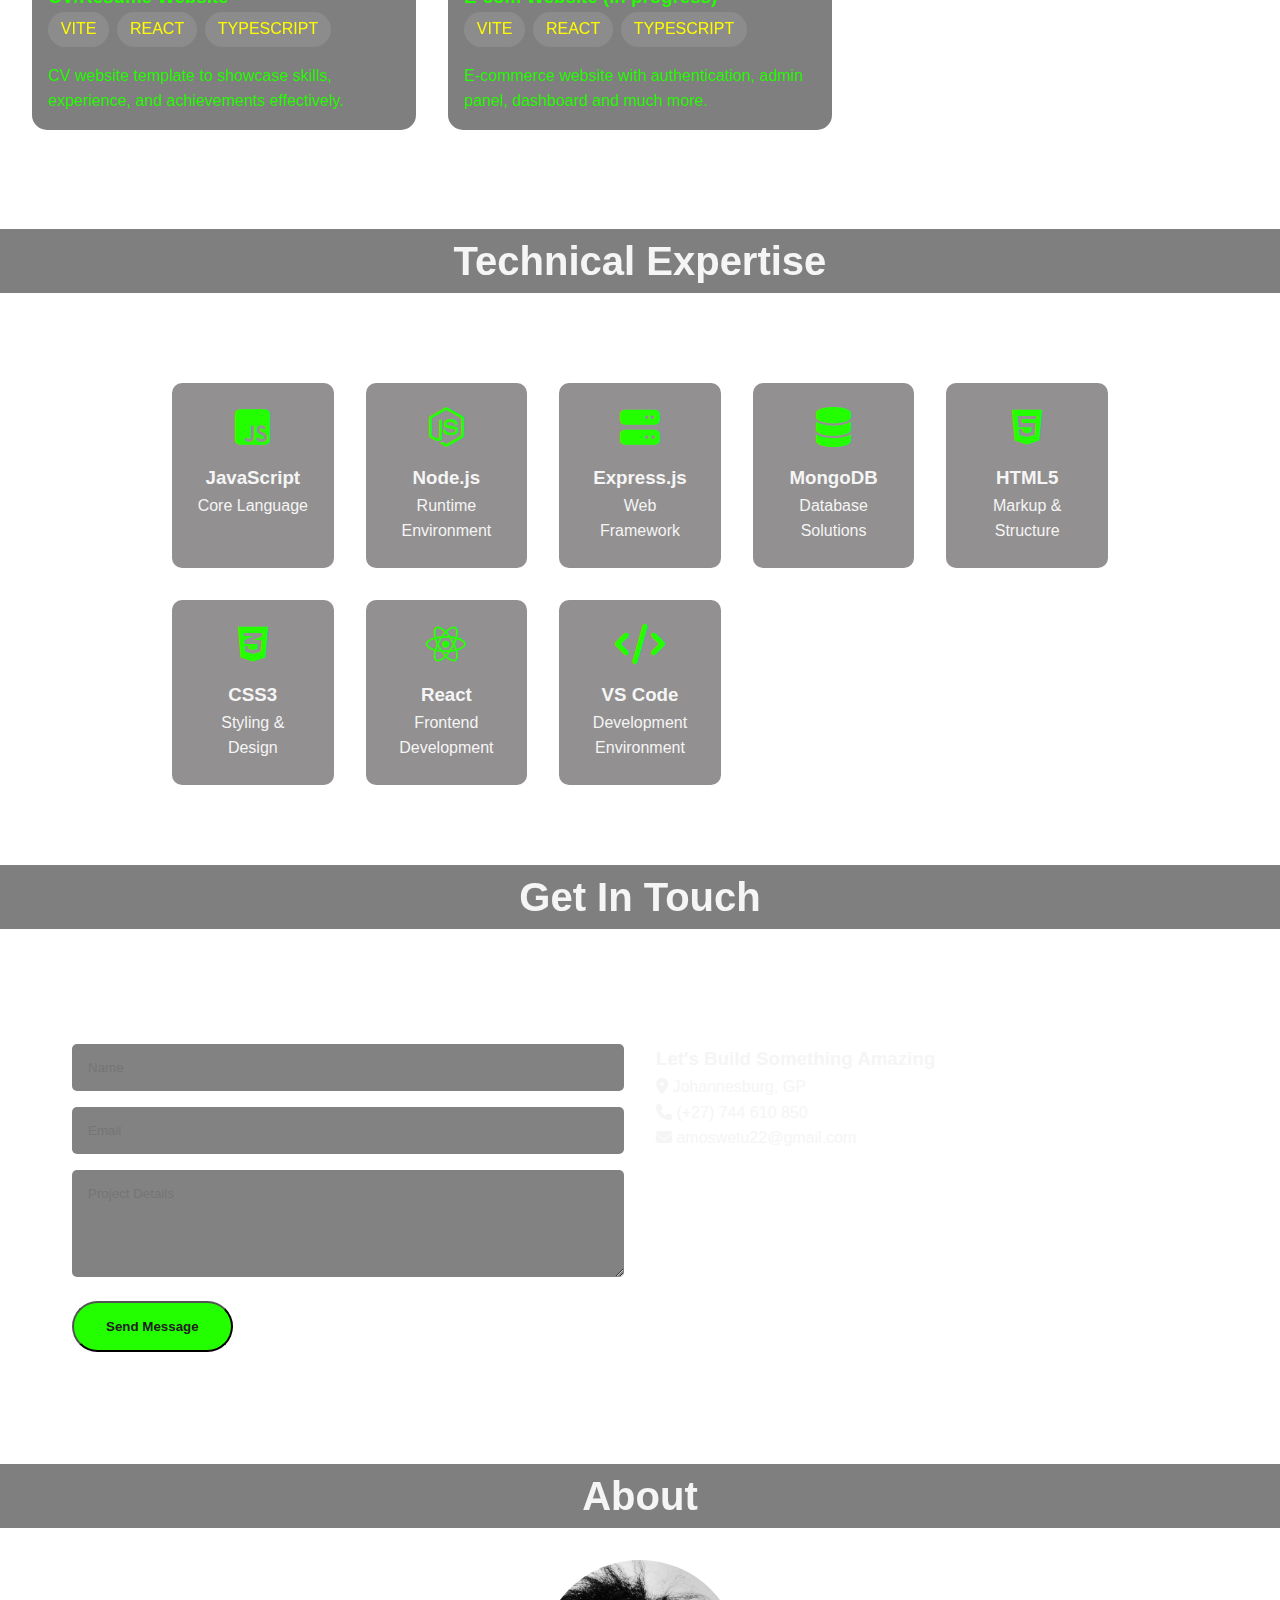
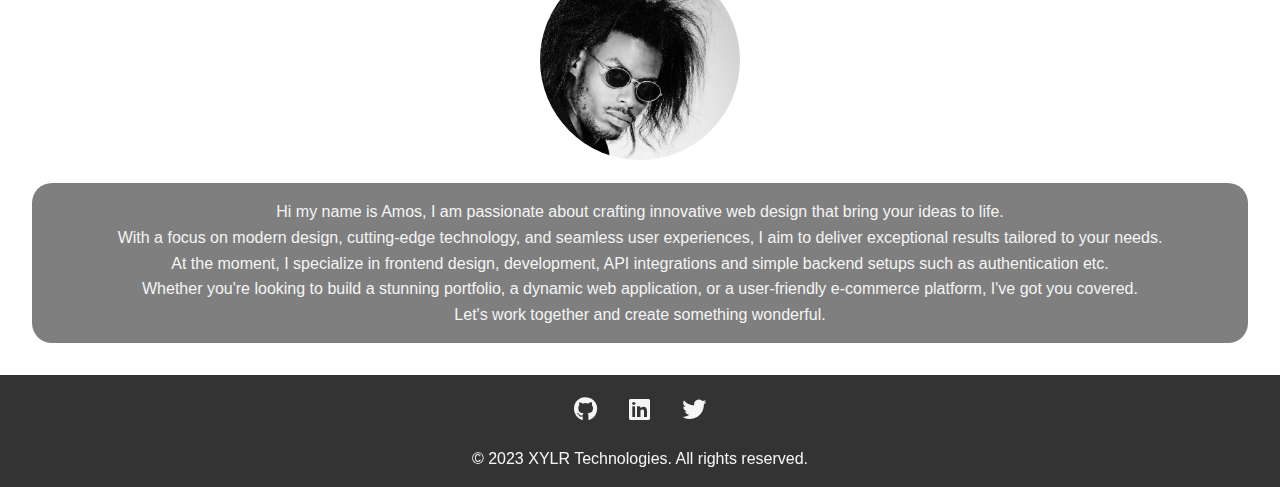
==== commit 192adc14: "committed" ====
--- a/index.htm
+++ b/index.htm
@@ -43,7 +43,7 @@
         
         <div class="hero-content">
             <h1>Transform Ideas into <span>Digital Reality</span></h1>
-            <p>Development agency specializing in modern web solutions</p>
+            <p>Freelance web developer specializing in modern web design</p>
             <a href="#contact" class="cta-button">
                 <i class="fas fa-paper-plane"></i>
                 Get In Touch
@@ -226,15 +226,15 @@
             </a>
 
             <a href="https://fashionfab.netlify.app/" class="project-card">
-                <div class="project-image" style="background-image: url('/images/cvappimg.webp')"></div>
-                <div class="project-info">
-                    <h3>E-commerce Website (Under Construction)</h3>
+                <div class="project-image" style="background-image: url('/images/ecom.webp')"></div>
+                <div class="project-info">
+                    <h3>E-com Website (in progress)</h3>
                     <div class="project-tags">
                         <span class="tag">VITE</span>
                         <span class="tag">REACT</span>
                         <span class="tag">TYPESCRIPT</span>
                     </div>
-                    <p>E-commerce website with authentication, admin panel, dashboard and much more to start selling online.</p>
+                    <p>E-commerce website with authentication, admin panel, dashboard and much more.</p>
                 </div>
             </a>
             <!-- Add more project cards -->
@@ -302,7 +302,7 @@
                 <h3>Let's Build Something Amazing</h3>
                 <p><i class="fas fa-map-marker-alt"></i> Johannesburg, GP</p>
                 <p><i class="fas fa-phone"></i> (+27) 744 610 850</p>
-                <p><i class="fas fa-envelope"></i> info@xylr.dev</p>
+                <p><i class="fas fa-envelope"></i> amoswetu22@gmail.com</p>
             </div>
         </div>
     </section>
@@ -313,17 +313,17 @@
         </div>
         <div id="D1">
             <p>
-                At XYLR Technologies, we are passionate about crafting innovative web solutions that bring your ideas to life. 
-                With a focus on modern design, cutting-edge technology, and seamless user experiences, we aim to deliver 
+                Hi my name is Amos, I am passionate about crafting innovative web design that bring your ideas to life.<br> 
+                With a focus on modern design, cutting-edge technology, and seamless user experiences, I aim to deliver 
                 exceptional results tailored to your needs.
             </p>
             <p>
-                Our team of skilled developers and designers work collaboratively to ensure every project is a success. 
+                At the moment, I specialize in frontend design, development, API integrations and simple backend setups such as authentication etc.<br>
                 Whether you're looking to build a stunning portfolio, a dynamic web application, or a user-friendly e-commerce 
-                platform, we've got you covered.
+                platform, I've got you covered.
             </p>
             <p>
-                Let's work together to create something extraordinary.
+                Let's work together and create something wonderful.
             </p>
         </div>
     </section>
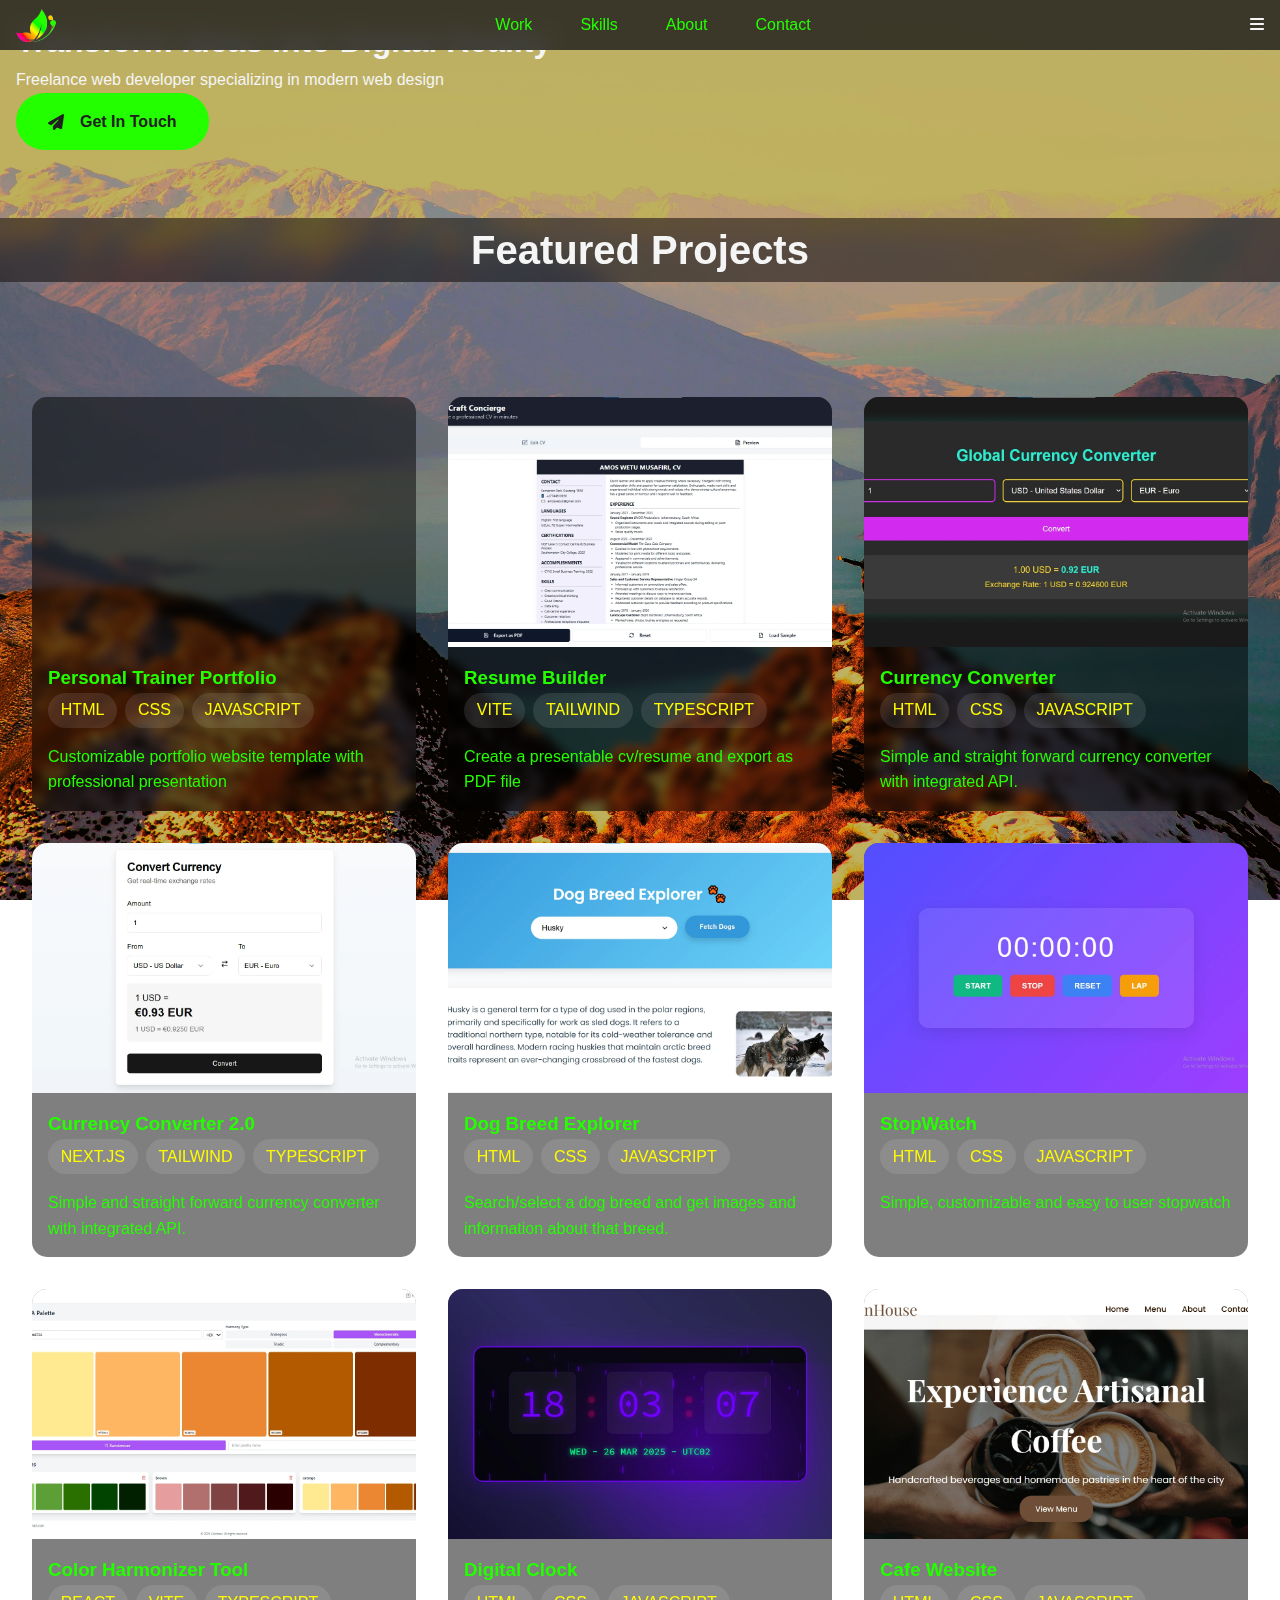
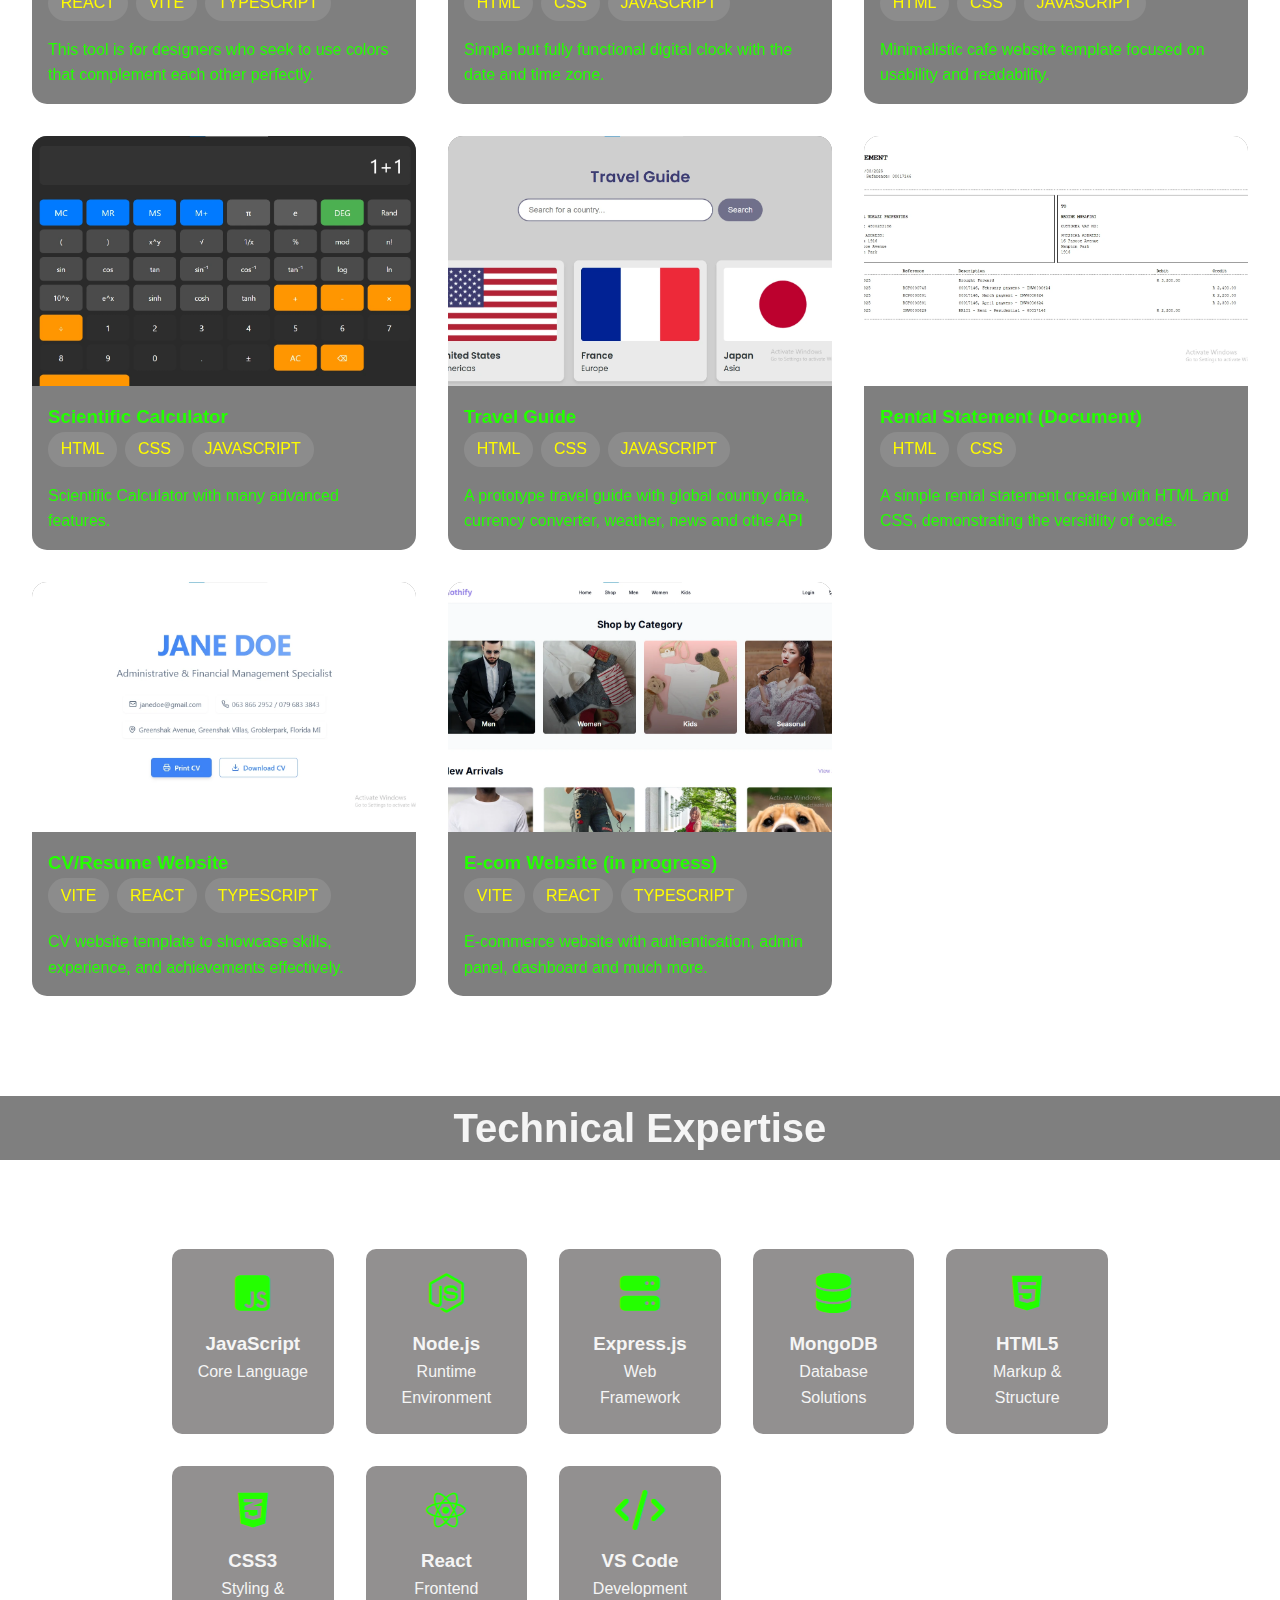
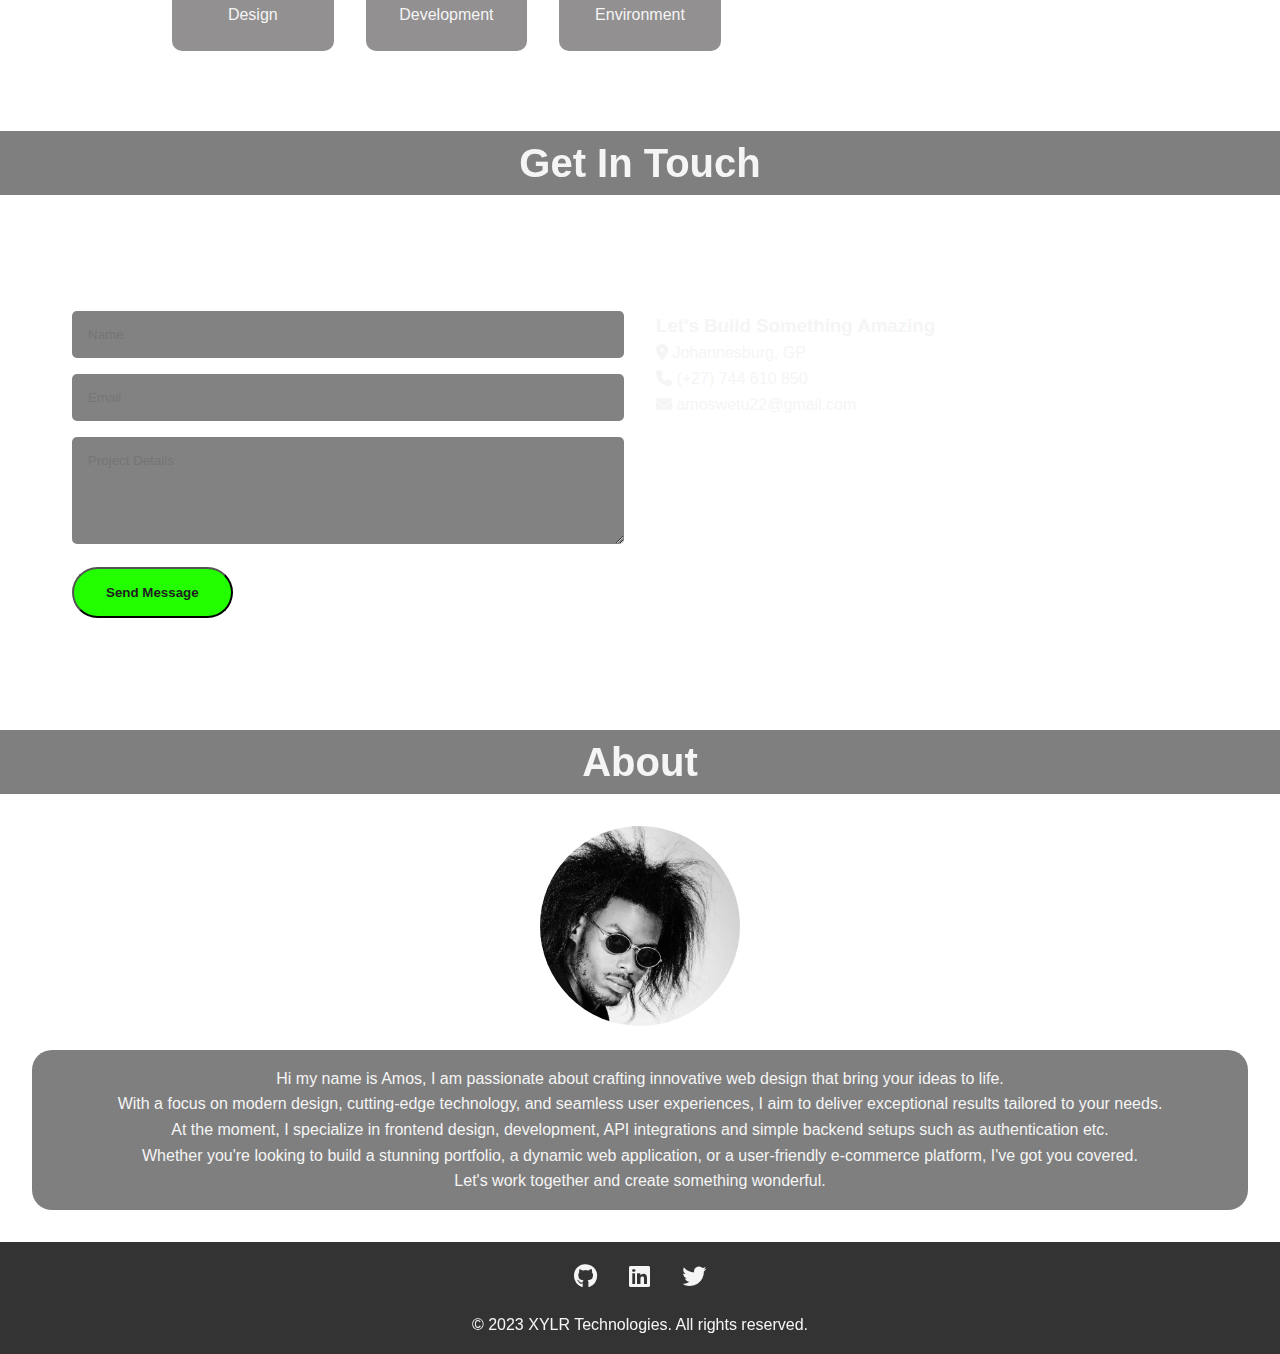
==== commit 2dac90df: "slides removed" ====
--- a/index.htm
+++ b/index.htm
@@ -21,25 +21,6 @@
         </div>
         <div class="menu-toggle"><i class="fas fa-bars"></i></div>
     </nav>
-
-    <section class="hero">
-        <div class="image-slider">
-            <div class="slides">
-            <img src="/images/resunate.webp" alt="Slide 1" loading="lazy" width="800" height="600">
-            <img src="/images/curronimg.webp" alt="Slide 2" loading="lazy" width="800" height="600">
-            <img src="/images/converter.webp" alt="Slide 3" loading="lazy" width="800" height="600">
-            <img src="/images/dogbreedexpapp.webp" alt="Slide 4" loading="lazy" width="800" height="600">
-            <img src="/images/DigiClockimg.webp" alt="Slide 5" loading="lazy" width="800" height="600">
-            <img src="/images/got2go.webp" alt="Slide 6" loading="lazy" width="800" height="600">
-            <img src="/images/calimg.webp" alt="Slide 7" loading="lazy" width="800" height="600">
-            <img src="/images/colorizerimg.webp" alt="Slide 8" loading="lazy" width="800" height="600">
-            <img src="/images/inhouseimg.webp" alt="Slide 9" loading="lazy" width="800" height="600">
-            <img src="/images/PrimeFitimage.webp" alt="Slide 10" loading="lazy" width="800" height="600">
-            <img src="/images/stopimg.webp" alt="Slide 11" loading="lazy" width="800" height="600">
-            <img src="/images/weathappimg.webp" alt="Slide 12" loading="lazy" width="800" height="600">
-
-            </div>
-        </div>
         
         <div class="hero-content">
             <h1>Transform Ideas into <span>Digital Reality</span></h1>
--- a/styles.css
+++ b/styles.css
@@ -107,56 +107,6 @@
         transform: translateY(-3px);
     }
 
-    .image-slider {
-        position: absolute;
-        top: 0;
-        right: 0;
-        width: 50%;
-        height: 100vh;
-        overflow: hidden;
-    }
-
-    .slides {
-        display: flex;
-        width: 300%;
-        animation: slide-animation 15s linear infinite;
-    }
-
-    .slides img {
-        width: 100%;
-        height: 100vh;
-        object-fit: cover;
-    }
-
-    @keyframes slide-animation {
-        0% { transform: translateX(0); }
-        100% { transform: translateX(calc(-100% * (var(--slide-count) - 1))); }
-    }
-
-    .slides {
-        --slide-count: 12; /* Update this variable to match the number of slides */
-        display: flex;
-        animation: slide-animation 30s linear infinite;
-    }
-
-    @media (max-width: 768px) {
-        .hero {
-            flex-direction: column; /* Stack content vertically on small screens */
-            justify-content: flex-start; /* Keep content aligned to the left */
-            text-align: left;
-        }
-
-        .image-slider {
-            position: static; /* Remove absolute positioning on small screens */
-            width: 100%;
-            height: auto;
-        }
-
-        .slides img {
-            height: auto;
-        }
-    }
-    
     /* Projects Grid */
     .projects {
         padding: 0rem;
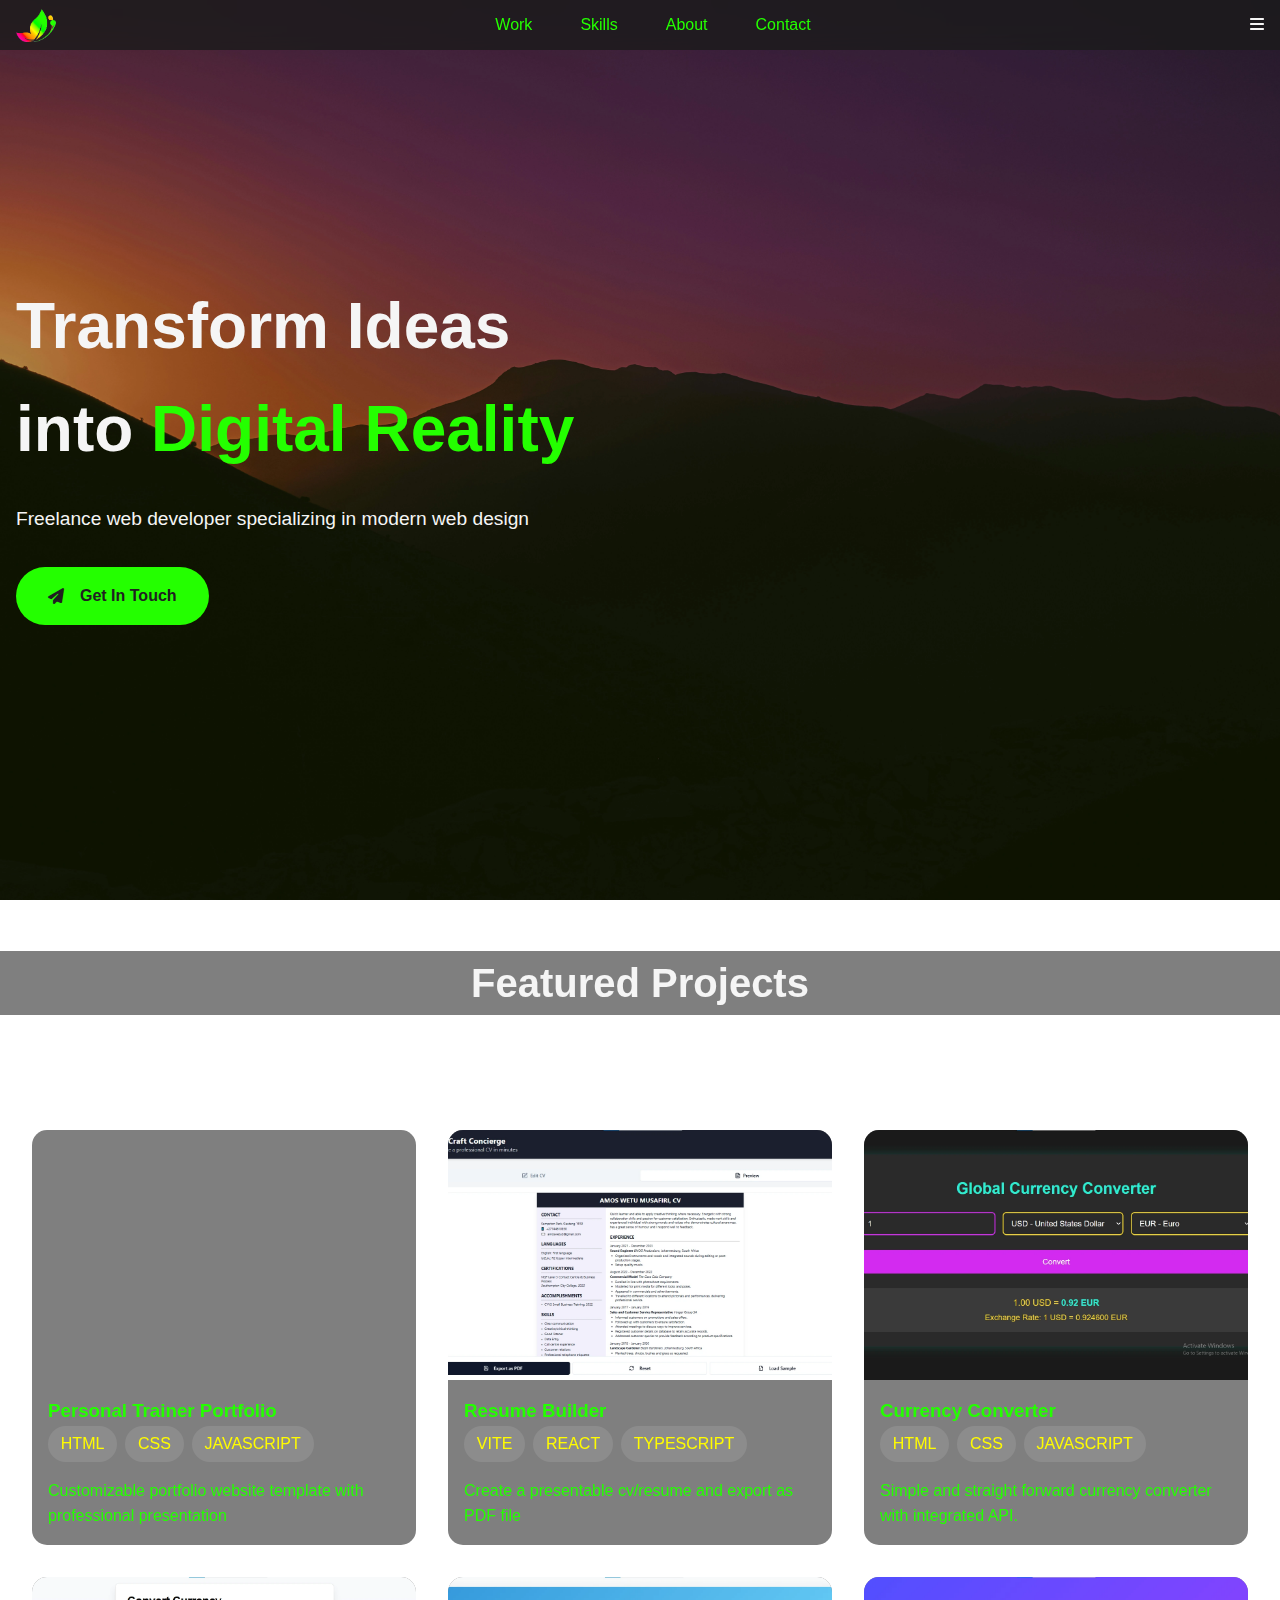
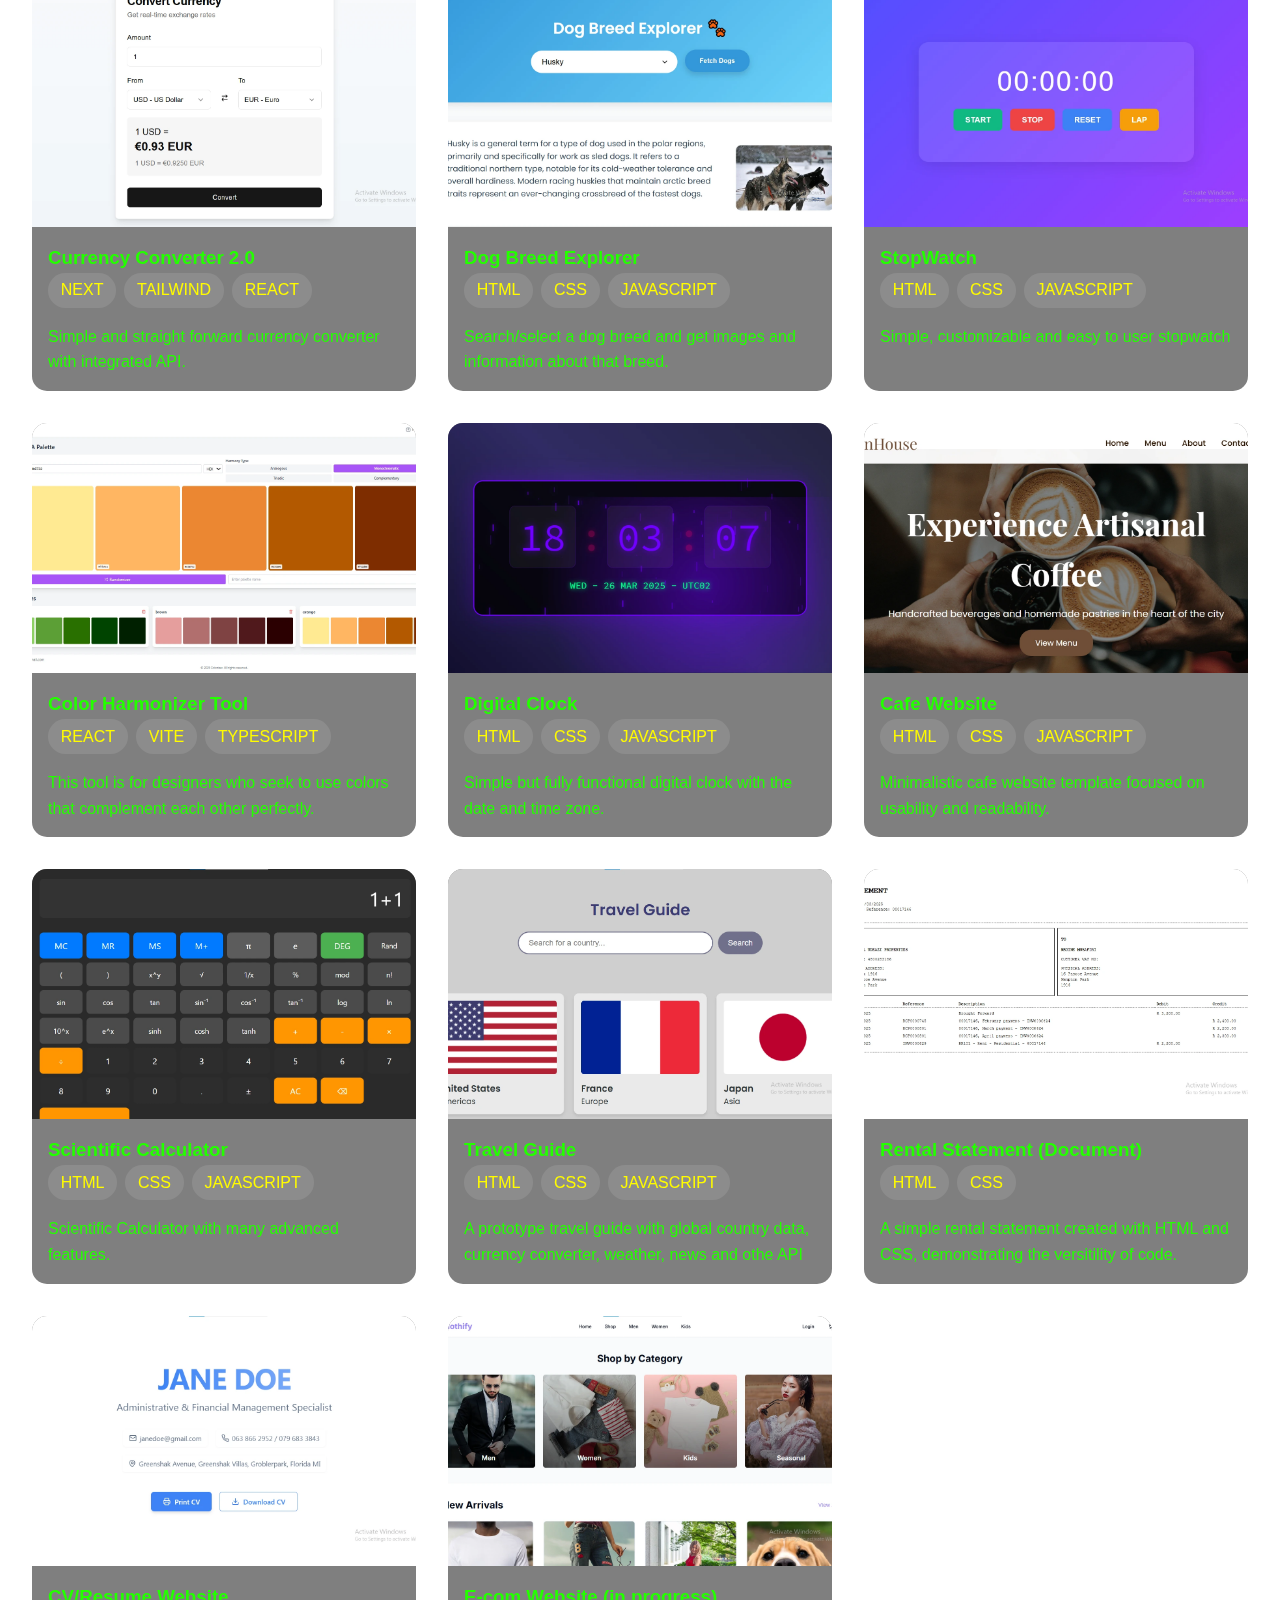
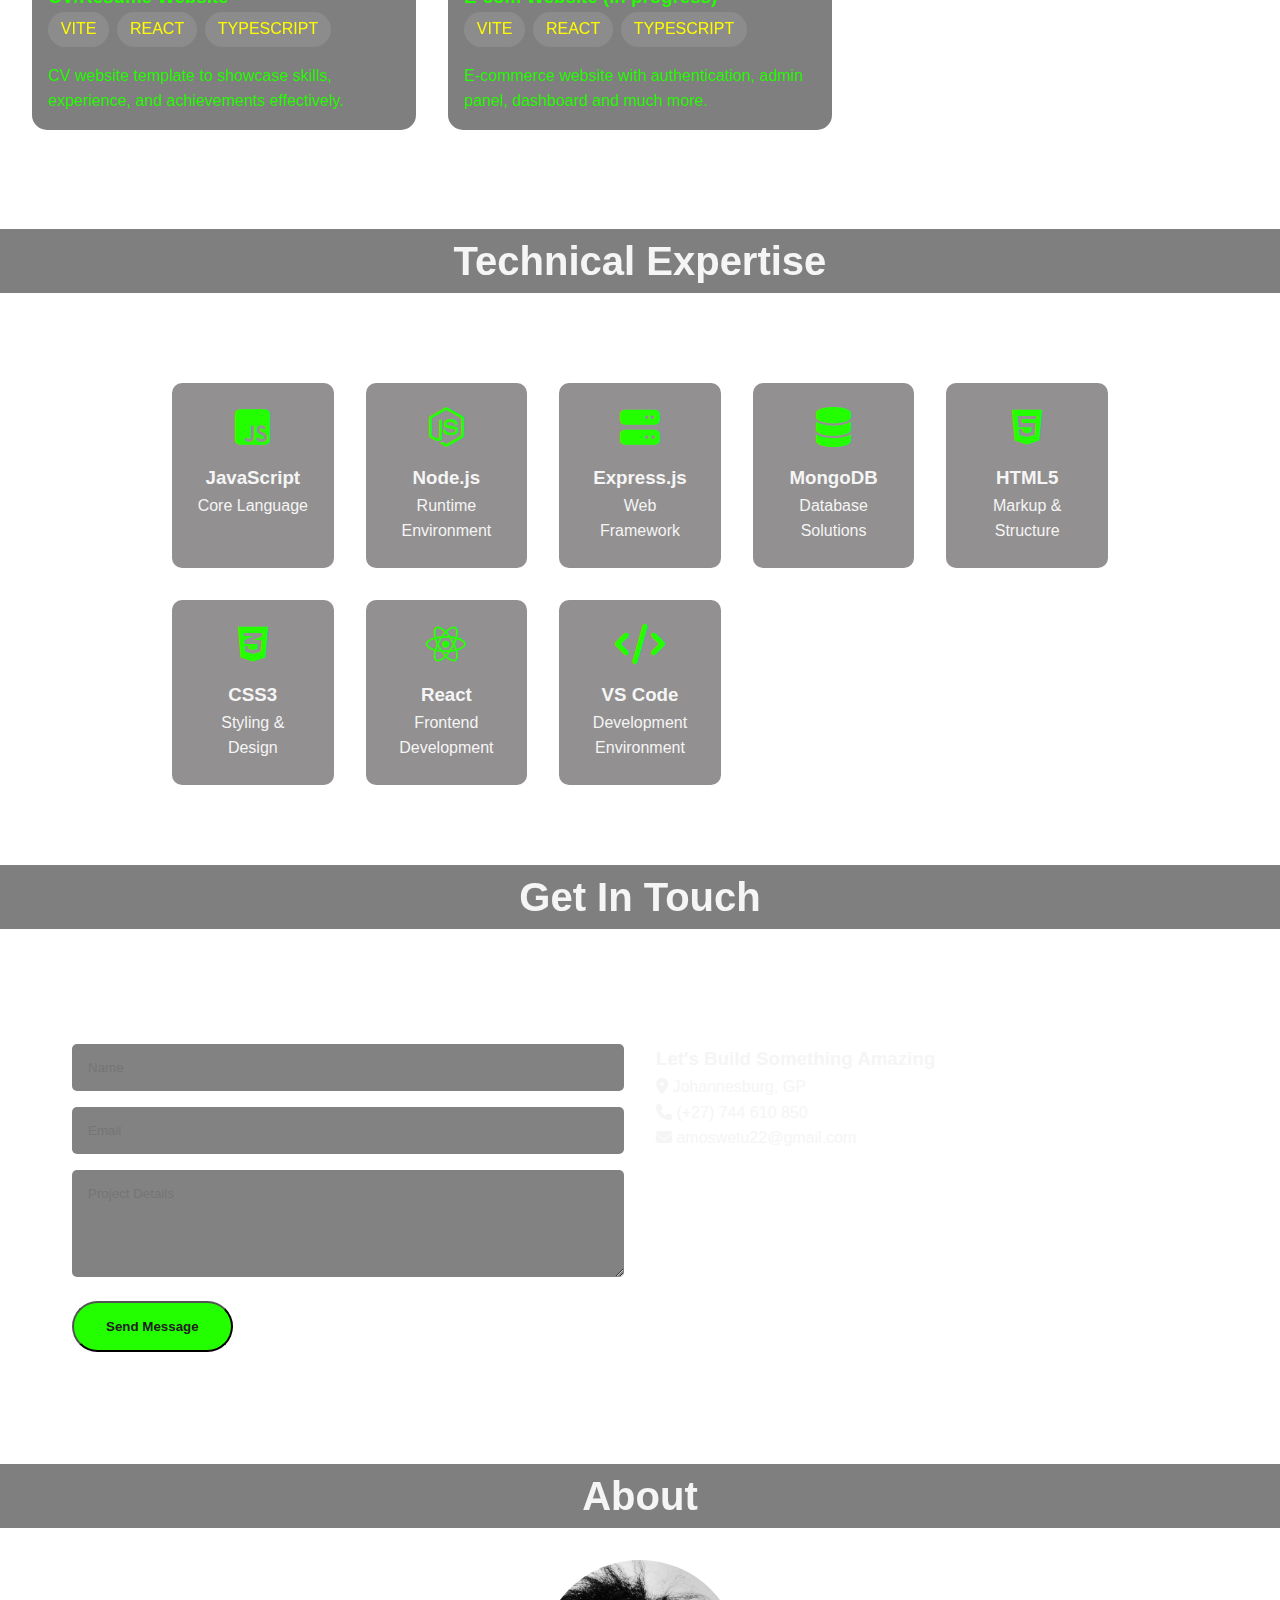
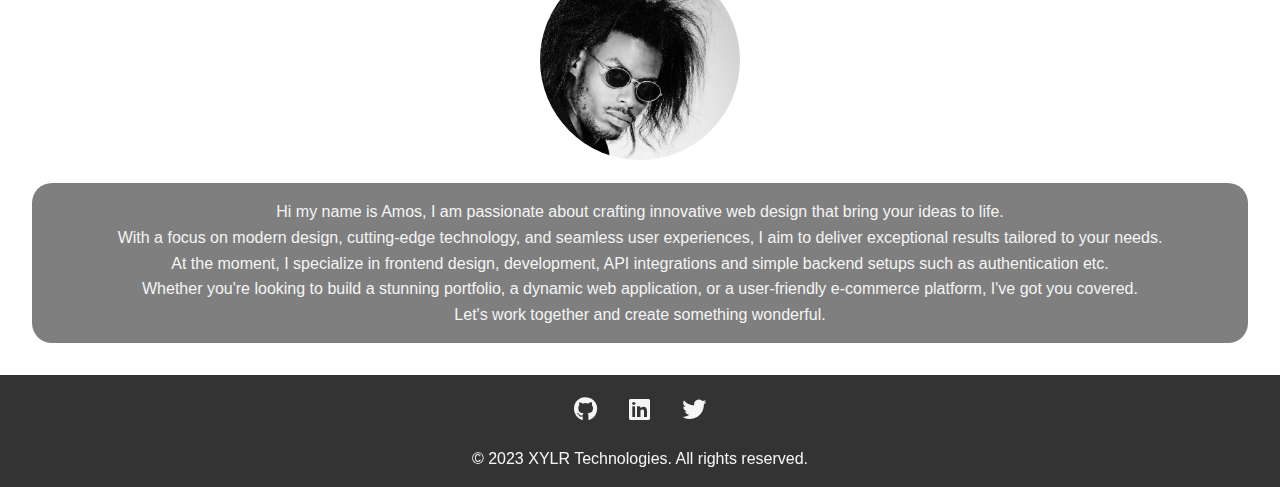
==== commit 22cd1720: "hero fix" ====
--- a/index.htm
+++ b/index.htm
@@ -21,6 +21,9 @@
         </div>
         <div class="menu-toggle"><i class="fas fa-bars"></i></div>
     </nav>
+
+    <section class="hero">
+       
         
         <div class="hero-content">
             <h1>Transform Ideas into <span>Digital Reality</span></h1>
@@ -57,7 +60,7 @@
                     <h3>Resume Builder</h3>
                     <div class="project-tags">
                         <span class="tag">VITE</span>
-                        <span class="tag">TAILWIND</span>
+                        <span class="tag">REACT</span>
                         <span class="tag">TYPESCRIPT</span>
                     </div>
                     <p>Create a presentable cv/resume and export as PDF file</p>
@@ -82,9 +85,9 @@
                 <div class="project-info">
                     <h3>Currency Converter 2.0</h3>
                     <div class="project-tags">
-                    <span class="tag">NEXT.JS</span>
+                    <span class="tag">NEXT</span>
                         <span class="tag">TAILWIND</span>
-                        <span class="tag">TYPESCRIPT</span>
+                        <span class="tag">REACT</span>
                     </div>
                     <p>Simple and straight forward currency converter with integrated API.</p>
                 </div>
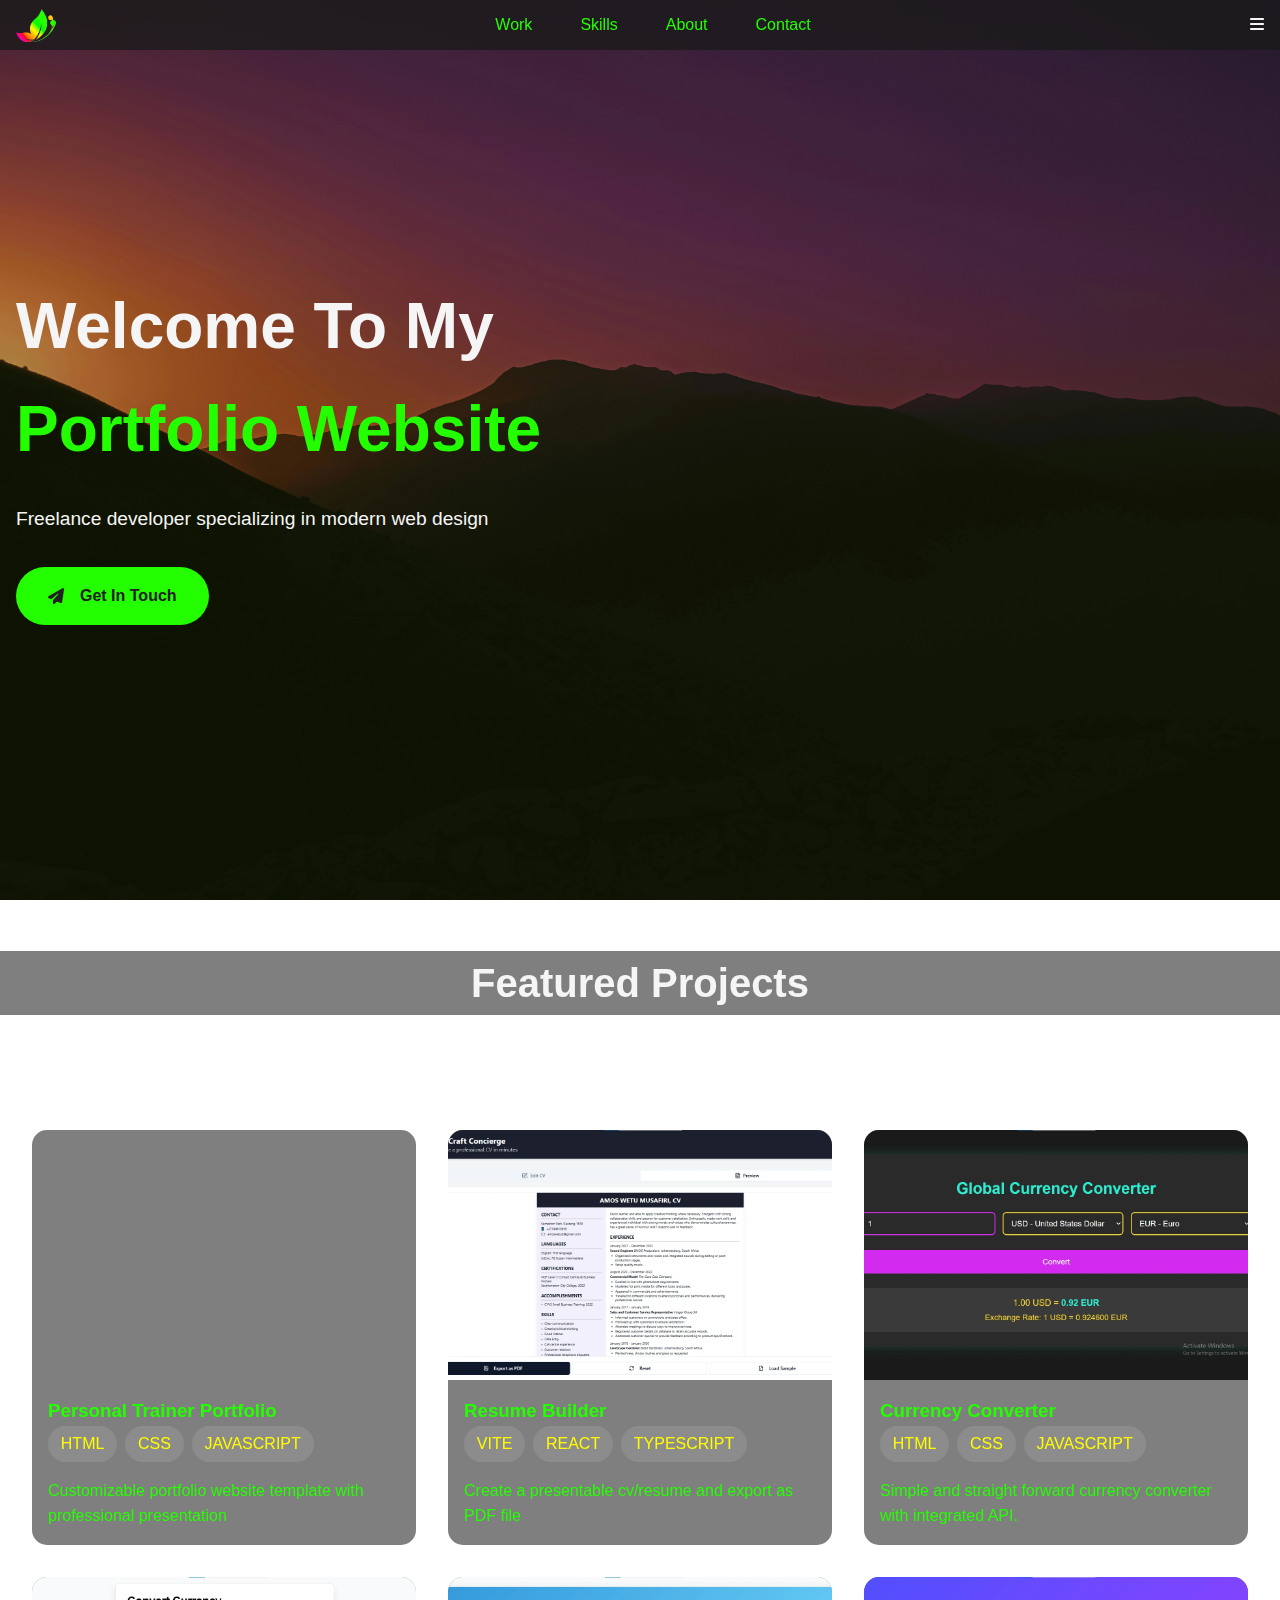
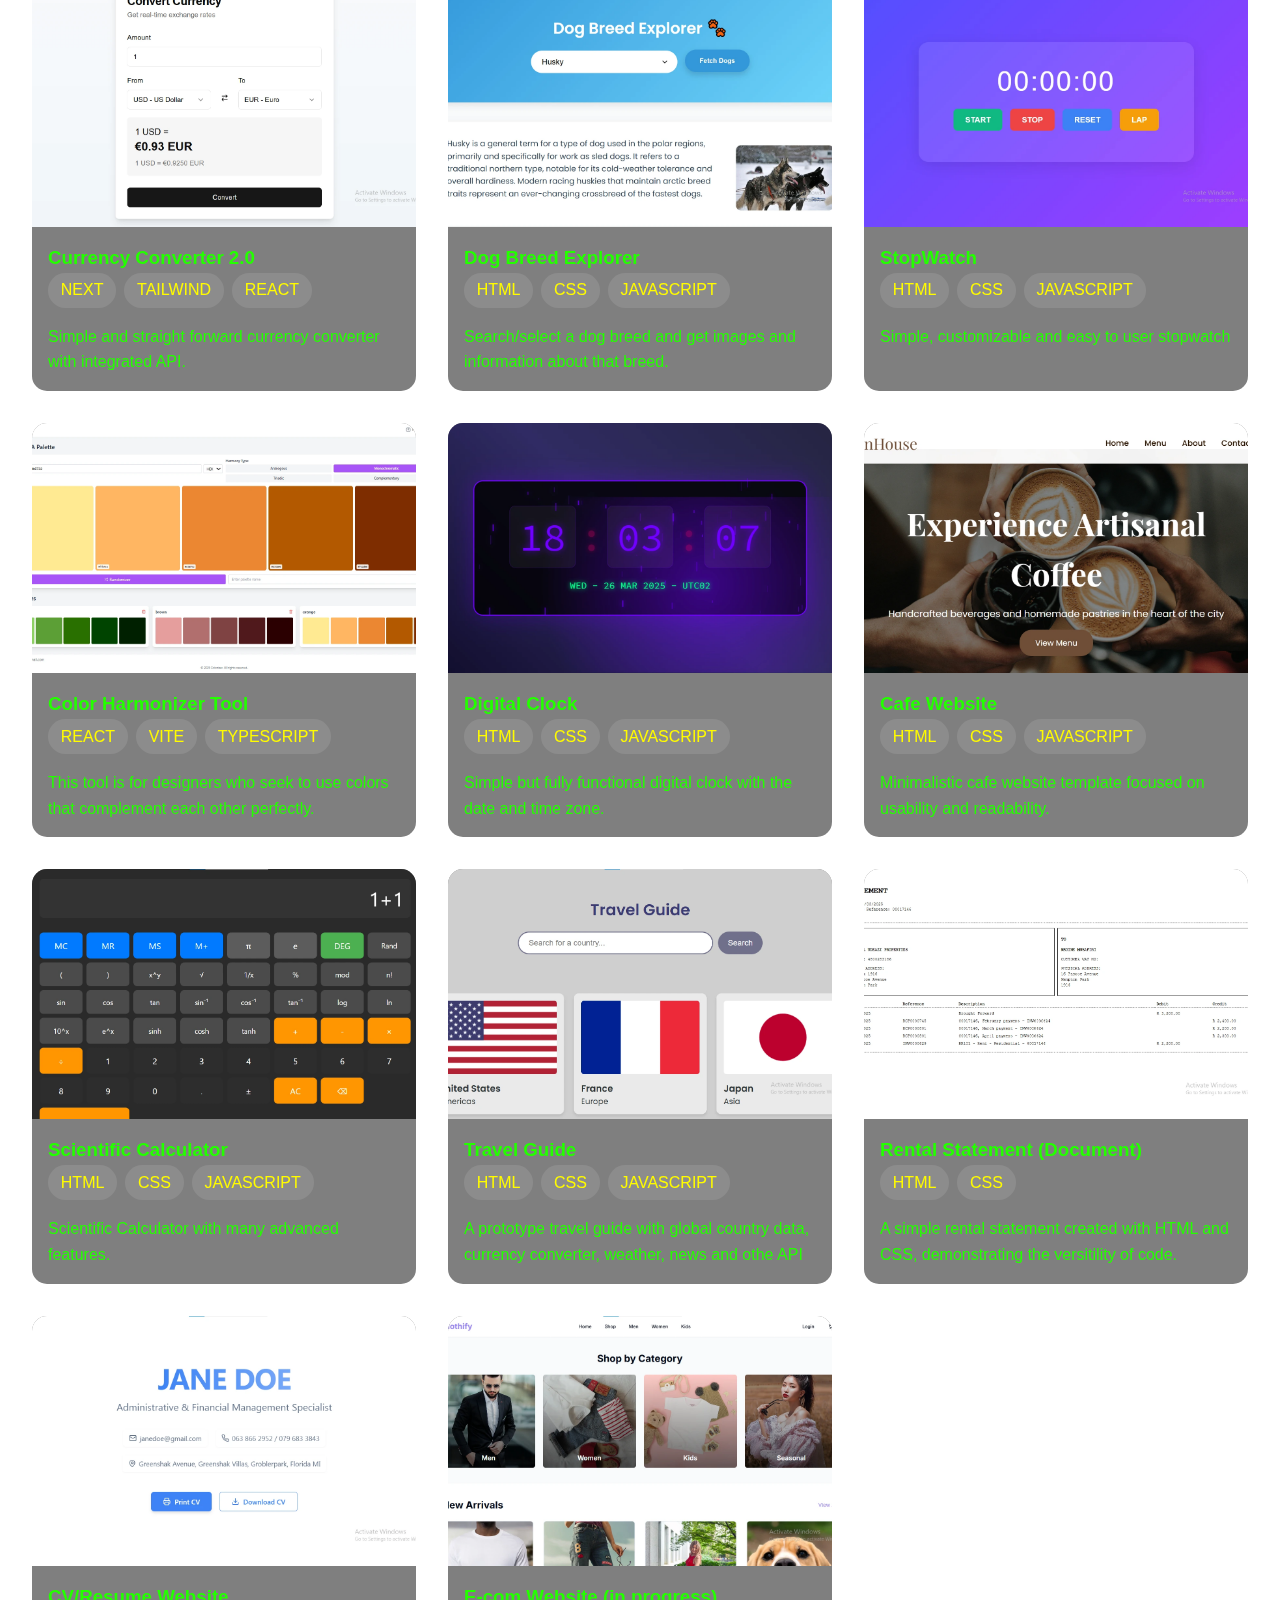
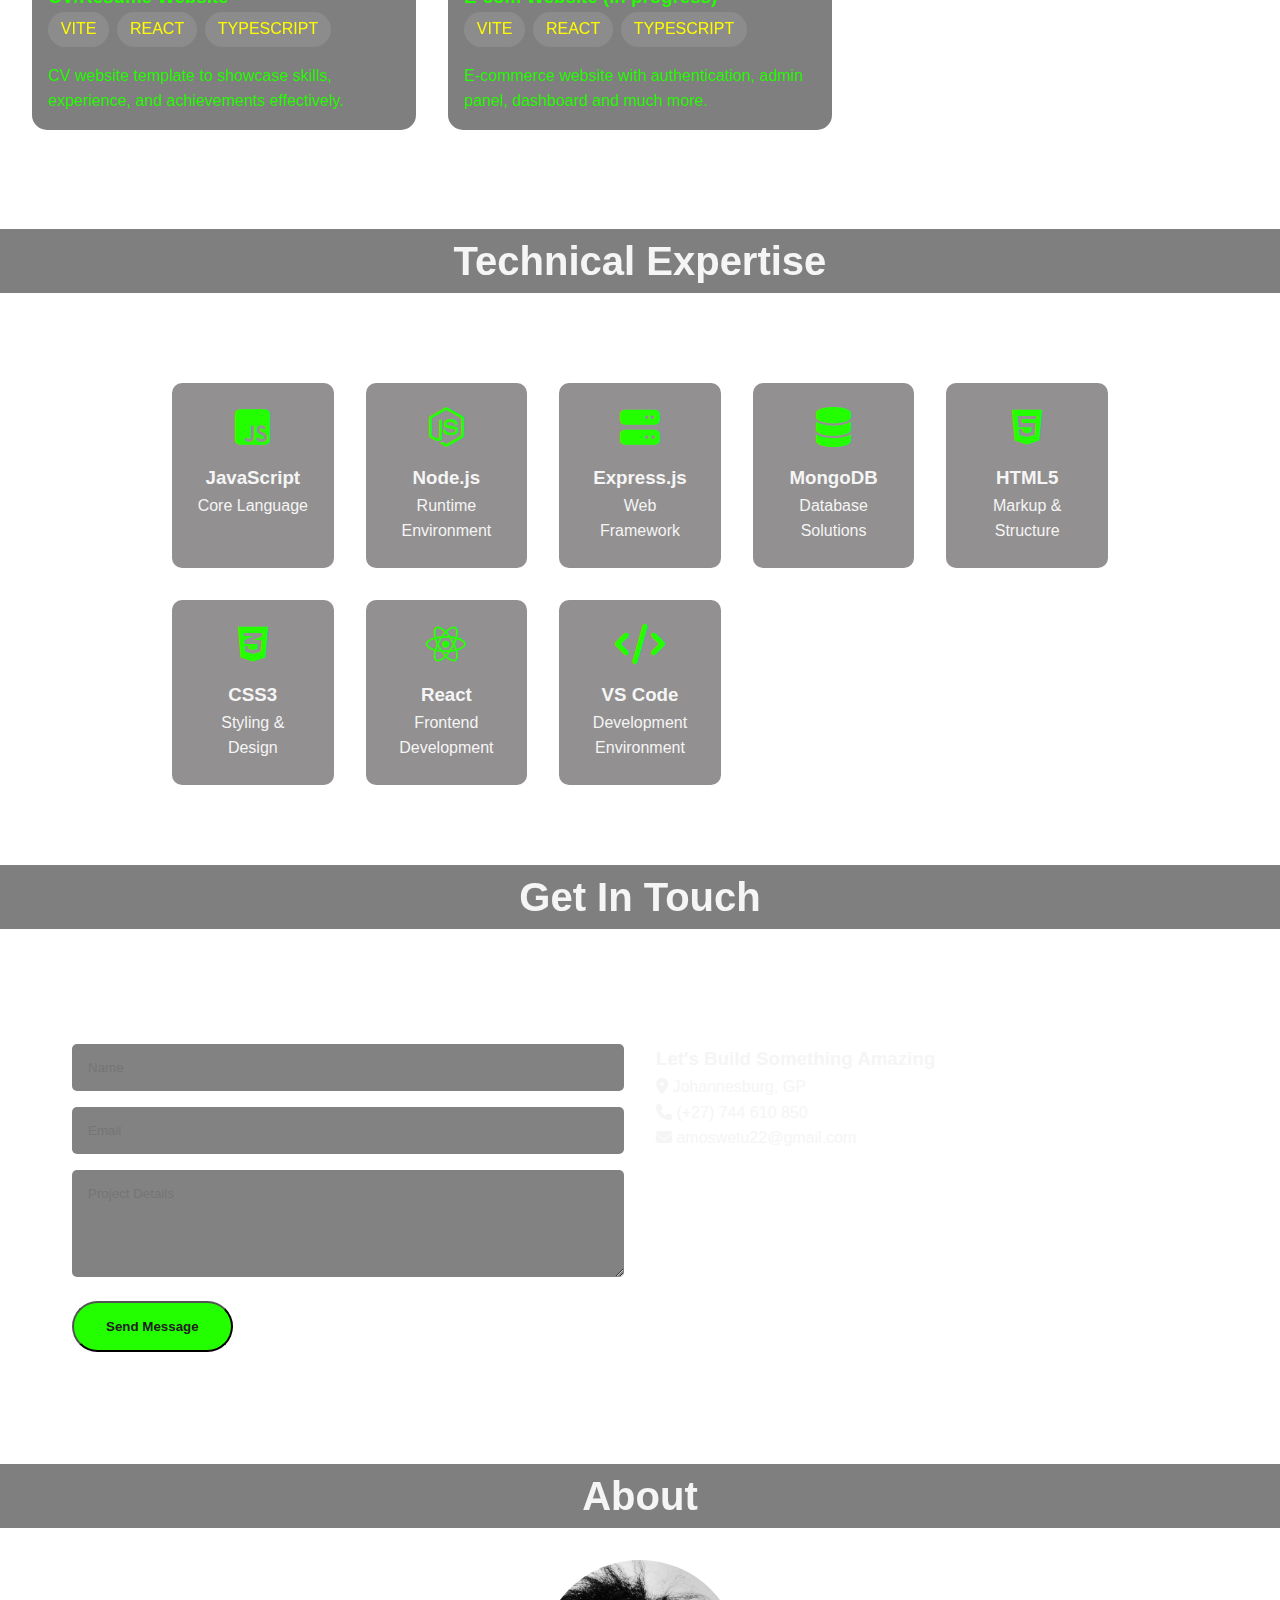
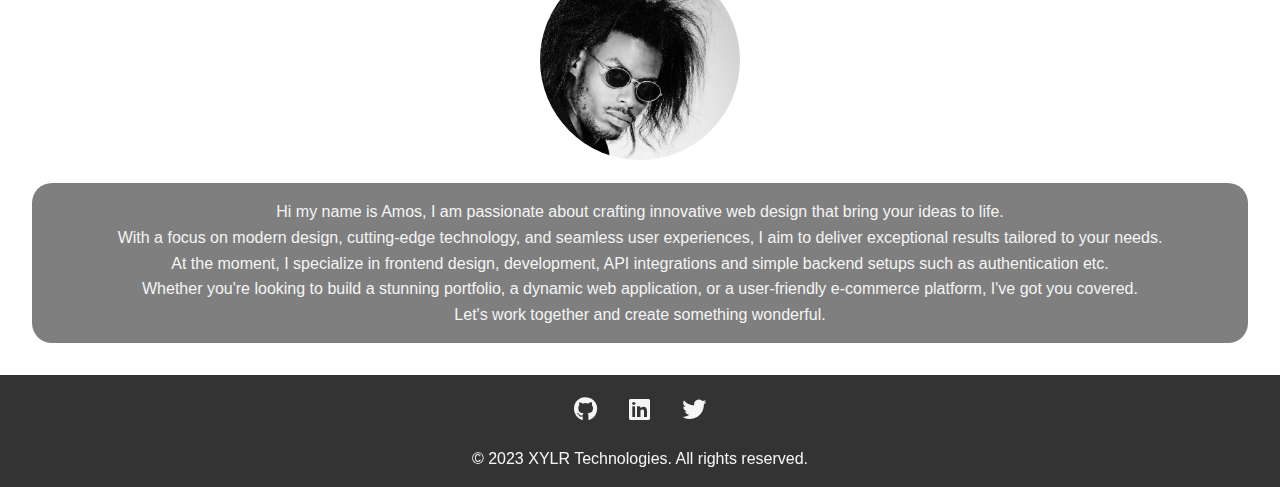
==== commit 4c4c3c71: "contact" ====
--- a/index.htm
+++ b/index.htm
@@ -26,8 +26,8 @@
        
         
         <div class="hero-content">
-            <h1>Transform Ideas into <span>Digital Reality</span></h1>
-            <p>Freelance web developer specializing in modern web design</p>
+            <h1>Welcome To My <span>Portfolio Website</span></h1>
+            <p>Freelance developer specializing in modern web design</p>
             <a href="#contact" class="cta-button">
                 <i class="fas fa-paper-plane"></i>
                 Get In Touch
@@ -273,23 +273,27 @@
 </section>
 
     <section class="contact" id="contact">
-        <h2 class="section-title">Get In Touch</h2>
-        <br><br>
-        <div class="contact-grid">
-            <form class="contact-form">
-                <input type="text" placeholder="Name" required>
-                <input type="email" placeholder="Email" required>
-                <textarea rows="5" placeholder="Project Details" required></textarea>
-                <button class="cta-button">Send Message</button>
-            </form>
-            <div class="contact-info">
-                <h3>Let's Build Something Amazing</h3>
-                <p><i class="fas fa-map-marker-alt"></i> Johannesburg, GP</p>
-                <p><i class="fas fa-phone"></i> (+27) 744 610 850</p>
-                <p><i class="fas fa-envelope"></i> amoswetu22@gmail.com</p>
-            </div>
-        </div>
-    </section>
+    <h2 class="section-title">Get In Touch</h2>
+    <br><br>
+    <div class="contact-grid">
+        <form class="contact_form" id="contactForm" action="https://api.web3forms.com/submit" method="POST">
+            <input type="hidden" name="access_key" value="18b30564-8475-4d84-aea8-4beba8411a7c">
+            <input type="text" name="name" placeholder="Name" required>
+            <input type="email" name="email" placeholder="Email" required>
+            <textarea name="message" rows="5" placeholder="Project Details" required></textarea>
+            <!-- Honeypot field for spam prevention -->
+            <input type="checkbox" name="botcheck" class="hidden" style="display: none;">
+            <button type="submit" class="cta-button">Send Message</button>
+        </form>
+        <div class="contact-info">
+            <h3>Let's Build Something Amazing</h3>
+            <p><i class="fas fa-map-marker-alt"></i> Johannesburg, GP</p>
+            <p><i class="fas fa-phone"></i> (+27) 744 610 850</p>
+            <p><i class="fas fa-envelope"></i> amoswetu22@gmail.com</p>
+        </div>
+    </div>
+</section>
+
     <section id="about">
         <h2 class="section-title">About</h2>
         <div class="profile-pic">
--- a/styles.css
+++ b/styles.css
@@ -122,9 +122,9 @@
     }
 
     a {
-text-decoration: none;
-color: var(--accent-color);
-}
+        text-decoration: none;
+        color: var(--accent-color);
+    }
 
     .projects-grid {
         display: grid;
@@ -217,8 +217,8 @@
 
     }
 
-    .contact-form input,
-    .contact-form textarea {
+    .contact_form input,
+    .contact_form textarea {
         width: 100%;
         padding: 1rem;
         margin-bottom: 1rem;
@@ -254,35 +254,122 @@
         color: var(--accent-color);
     }
 
-    @media (max-width: 768px) {
-        .nav-links {
-            display: none;
-            flex-direction: column;
-            background: rgba(26, 26, 26, 0.95);
-            position: absolute;
-            top: 50px;
-            right: 0;
-            width: 100%;
-            padding: 1rem;
-        }
-
-        .nav-links.active {
-            display: flex;
-        }
-
-        .hero h1 {
-            font-size: 2.5rem;
-        }
-
-        .contact-grid {
-            grid-template-columns: 1fr;
-        }
-
-        .menu-toggle {
-            display: block;
-        }
-    }
-
+    .status-message {
+        margin: 15px 0;
+        padding: 10px;
+        border-radius: 5px;
+        display: none;
+    }
+    
+    .status-message.success {
+        background: #d4edda;
+        color: #155724;
+        border: 1px solid #c3e6cb;
+    }
+    
+    .status-message.error {
+        background: #f8d7da;
+        color: #721c24;
+        border: 1px solid #f5c6cb;
+    }
+
+    /* Existing media query for devices with max-width of 768px */
+@media (max-width: 768px) {
+    .nav-links {
+        display: none;
+        flex-direction: column;
+        background: rgba(26, 26, 26, 0.95);
+        position: absolute;
+        top: 50px;
+        right: 0;
+        width: 100%;
+        padding: 1rem;
+    }
+
+    .nav-links.active {
+        display: flex;
+    }
+
+    .hero h1 {
+        font-size: 2rem; /* Reduced font size for smaller screens */
+    }
+
+    .hero p {
+        font-size: 1rem; /* Adjusted paragraph font size */
+    }
+
+    .cta-button {
+        padding: 0.8rem 1.5rem; /* Reduced padding for buttons */
+        font-size: 1rem; /* Adjusted font size */
+    }
+
+    .contact-grid {
+        grid-template-columns: 1fr; /* Single column layout for contact section */
+    }
+
+    .projects-grid {
+        grid-template-columns: 1fr; /* Single column layout for projects */
+    }
+
+    .project-card {
+        margin: 0 auto; /* Center project cards */
+    }
+
+    .skills-grid {
+        grid-template-columns: repeat(auto-fit, minmax(120px, 1fr)); /* Adjusted column size */
+    }
+
+    .profile-pic img {
+        width: 150px; /* Reduced profile picture size */
+        height: 150px;
+    }
+
+    #D1 {
+        margin: 1rem; /* Reduced margin for better spacing */
+        padding: 0.8rem; /* Adjusted padding */
+    }
+
+    footer {
+        padding: 1rem; /* Reduced footer padding */
+    }
+}
+
+/* Additional media query for very small devices (max-width: 480px) */
+@media (max-width: 480px) {
+    .hero h1 {
+        font-size: 1.8rem; /* Further reduced font size */
+    }
+
+    .hero p {
+        font-size: 0.9rem; /* Adjusted paragraph font size */
+    }
+
+    .cta-button {
+        padding: 0.6rem 1rem; /* Smaller padding for buttons */
+        font-size: 0.9rem; /* Adjusted font size */
+    }
+
+    .navbar {
+        padding: 0.5rem; /* Reduced navbar padding */
+        height: auto; /* Adjusted height */
+    }
+
+    .nav-links {
+        gap: 1rem; /* Reduced gap between links */
+    }
+
+    .skills-grid {
+        grid-template-columns: 1fr; /* Single column layout for skills */
+    }
+
+    .contact-grid {
+        padding: 1rem; /* Adjusted padding for contact section */
+    }
+
+    .social-links a {
+        font-size: 1.2rem; /* Reduced icon size */
+    }
+}
     /* Animations */
     @keyframes float {
         0%, 100% { transform: translateY(0); }
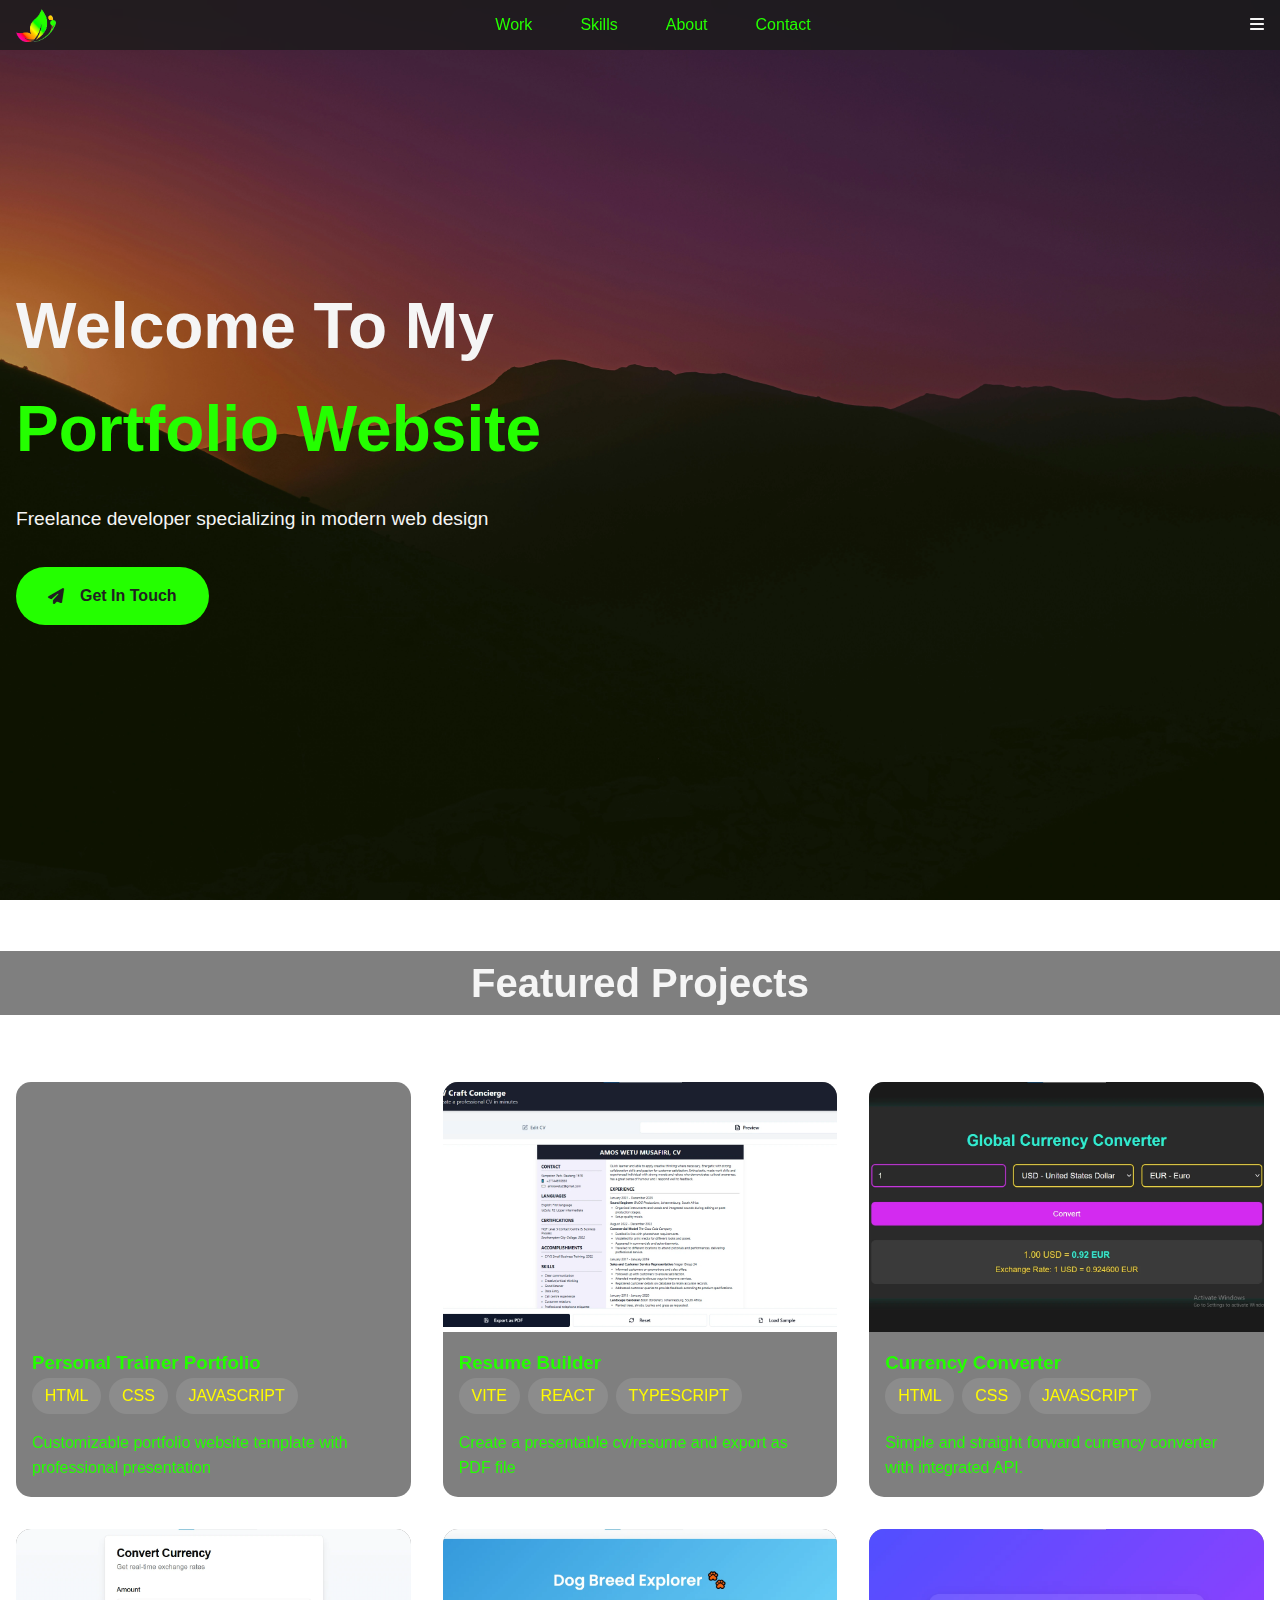
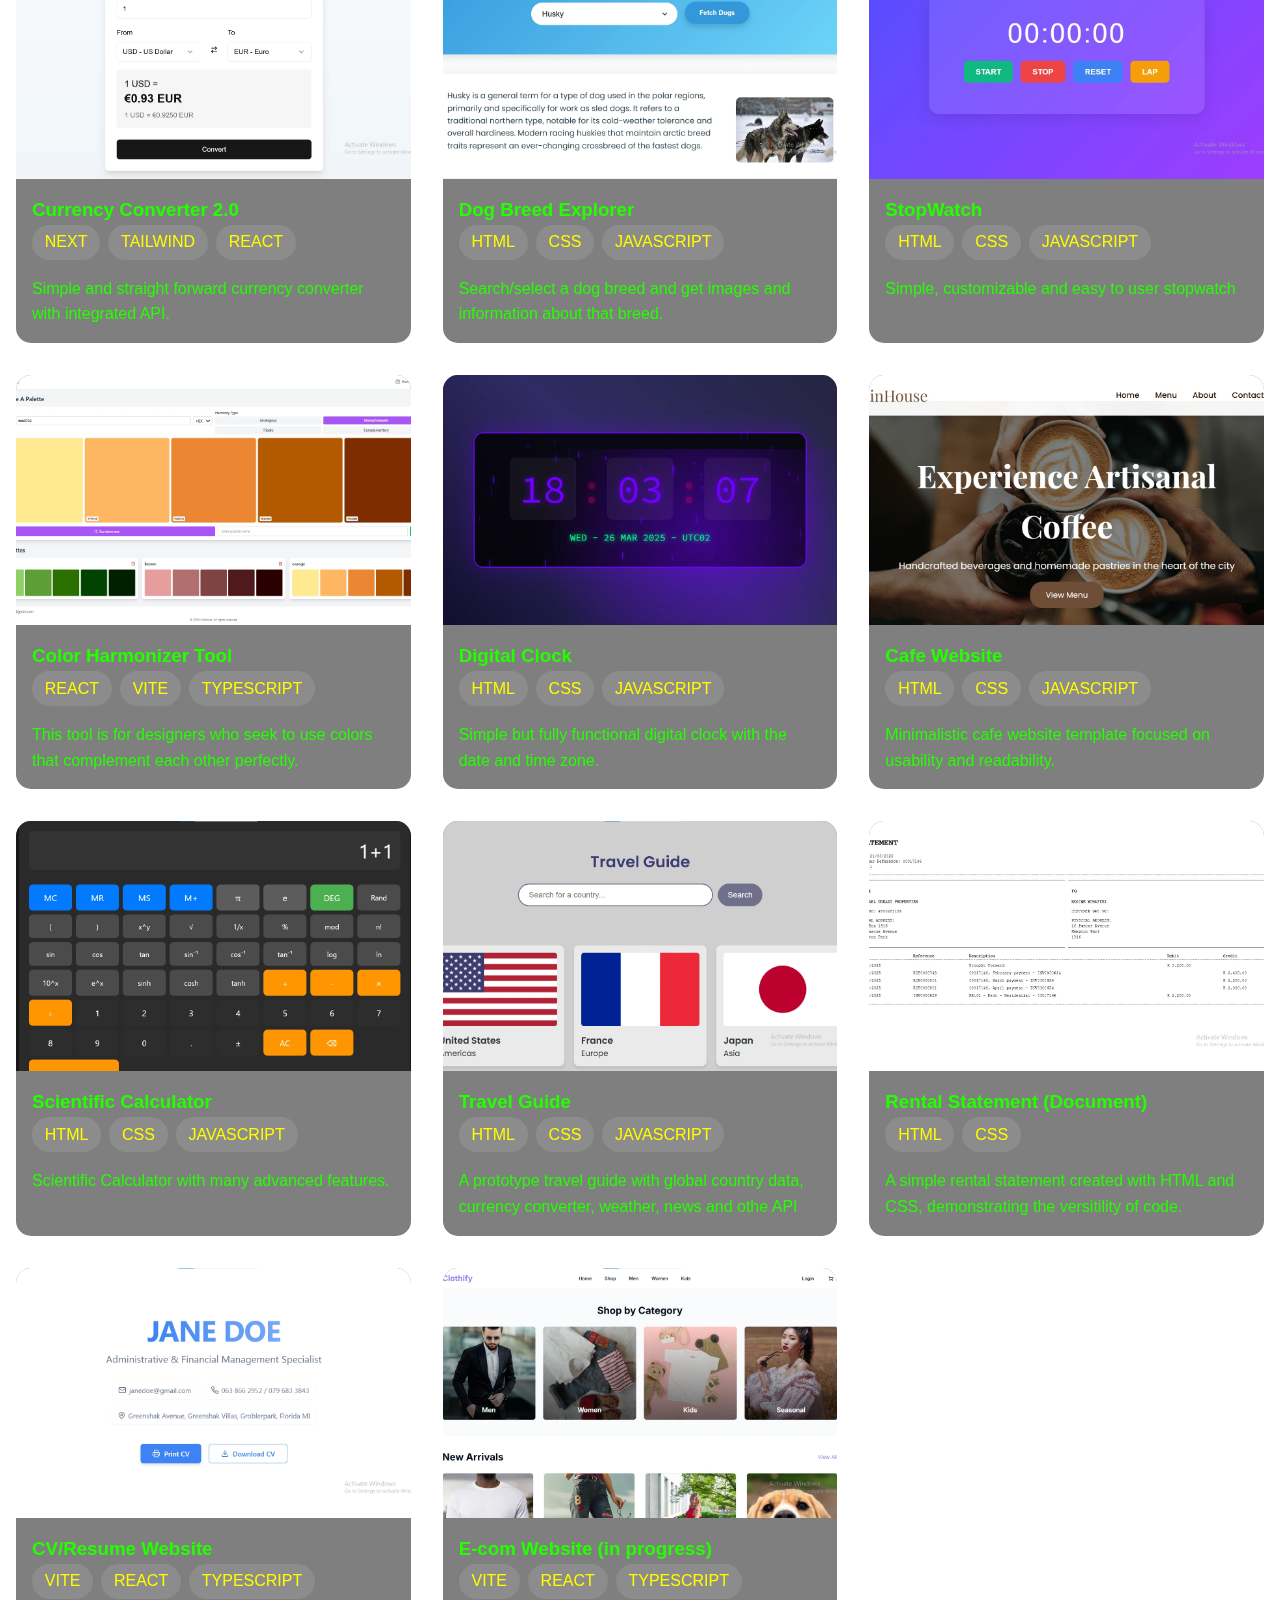
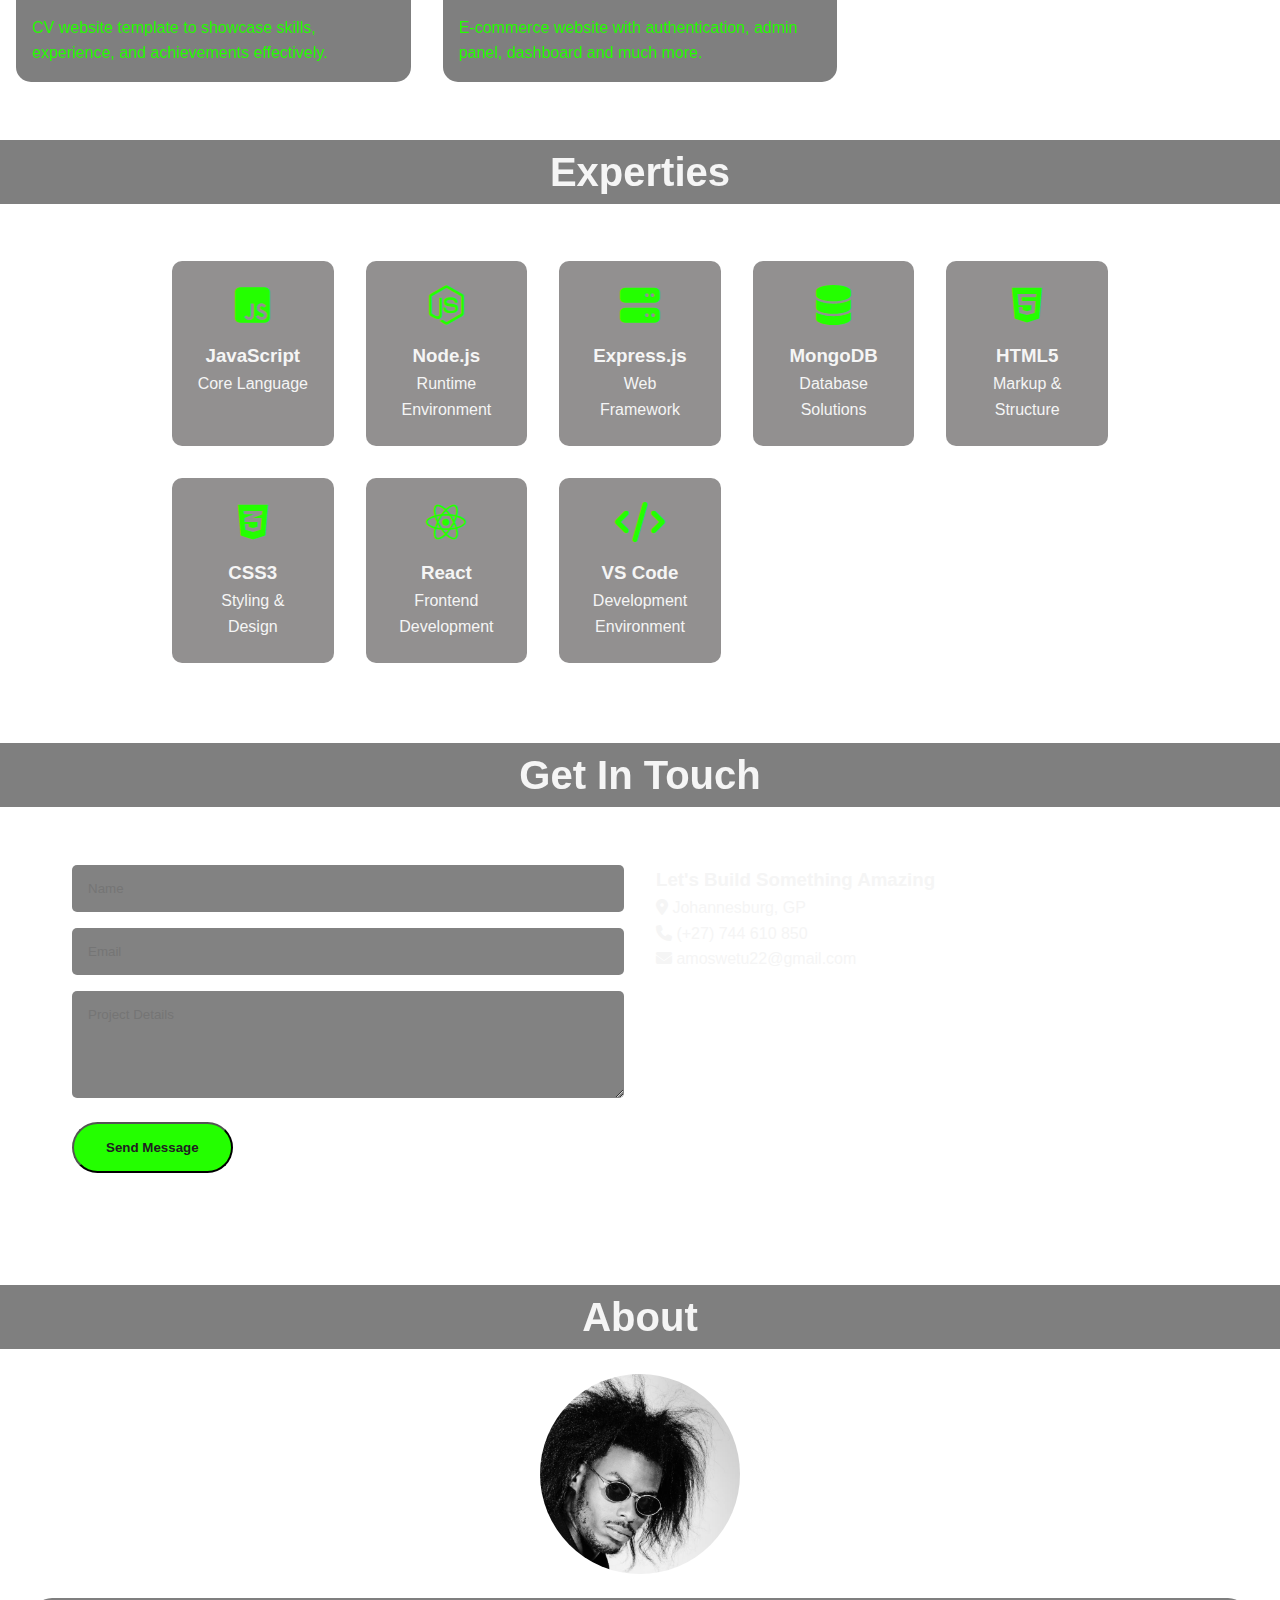
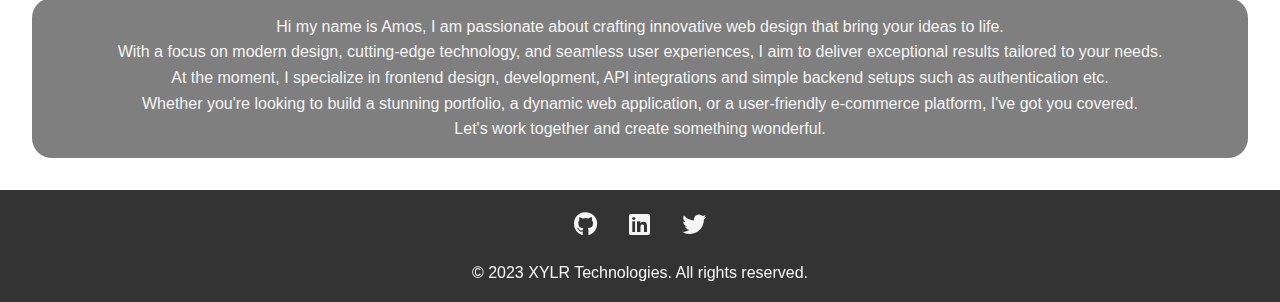
==== commit f532c4c5: "new" ====
--- a/index.htm
+++ b/index.htm
@@ -224,9 +224,9 @@
             <!-- Add more project cards -->
         </div>
     </section>
-    <br><br>
+    <br>
     <section id="skills">
-    <h2 class="section-title">Technical Expertise</h2>
+    <h2 class="section-title">Experties</h2>
     <br>
     <div class="skills-grid">
         <div class="skill-item">
@@ -274,7 +274,7 @@
 
     <section class="contact" id="contact">
     <h2 class="section-title">Get In Touch</h2>
-    <br><br>
+    <br>
     <div class="contact-grid">
         <form class="contact_form" id="contactForm" action="https://api.web3forms.com/submit" method="POST">
             <input type="hidden" name="access_key" value="18b30564-8475-4d84-aea8-4beba8411a7c">
@@ -296,6 +296,7 @@
 
     <section id="about">
         <h2 class="section-title">About</h2>
+        <br>
         <div class="profile-pic">
             <img src="/images/me.jpg" alt="Profile Picture">
         </div>
--- a/styles.css
+++ b/styles.css
@@ -115,7 +115,7 @@
 
     .section-title {
         font-size: 2.5rem;
-        margin-bottom: 2rem;
+        margin-bottom: 0rem;
         text-align: center;
         background: rgba(0, 0, 0, 0.5);
         backdrop-filter: blur(10px);
@@ -130,7 +130,7 @@
         display: grid;
         grid-template-columns: repeat(auto-fit, minmax(350px, 1fr));
         gap: 2rem;
-        padding: 2rem;
+        padding: 1rem;
     }
 
     .project-card {
@@ -376,12 +376,6 @@
         50% { transform: translateY(-20px); }
     }
 
-    .particles {
-        position: absolute;
-        width: 100%;
-        height: 100%;
-        pointer-events: none;
-    }
     .logo {
         width: 40px;
         margin-top: 0px;
